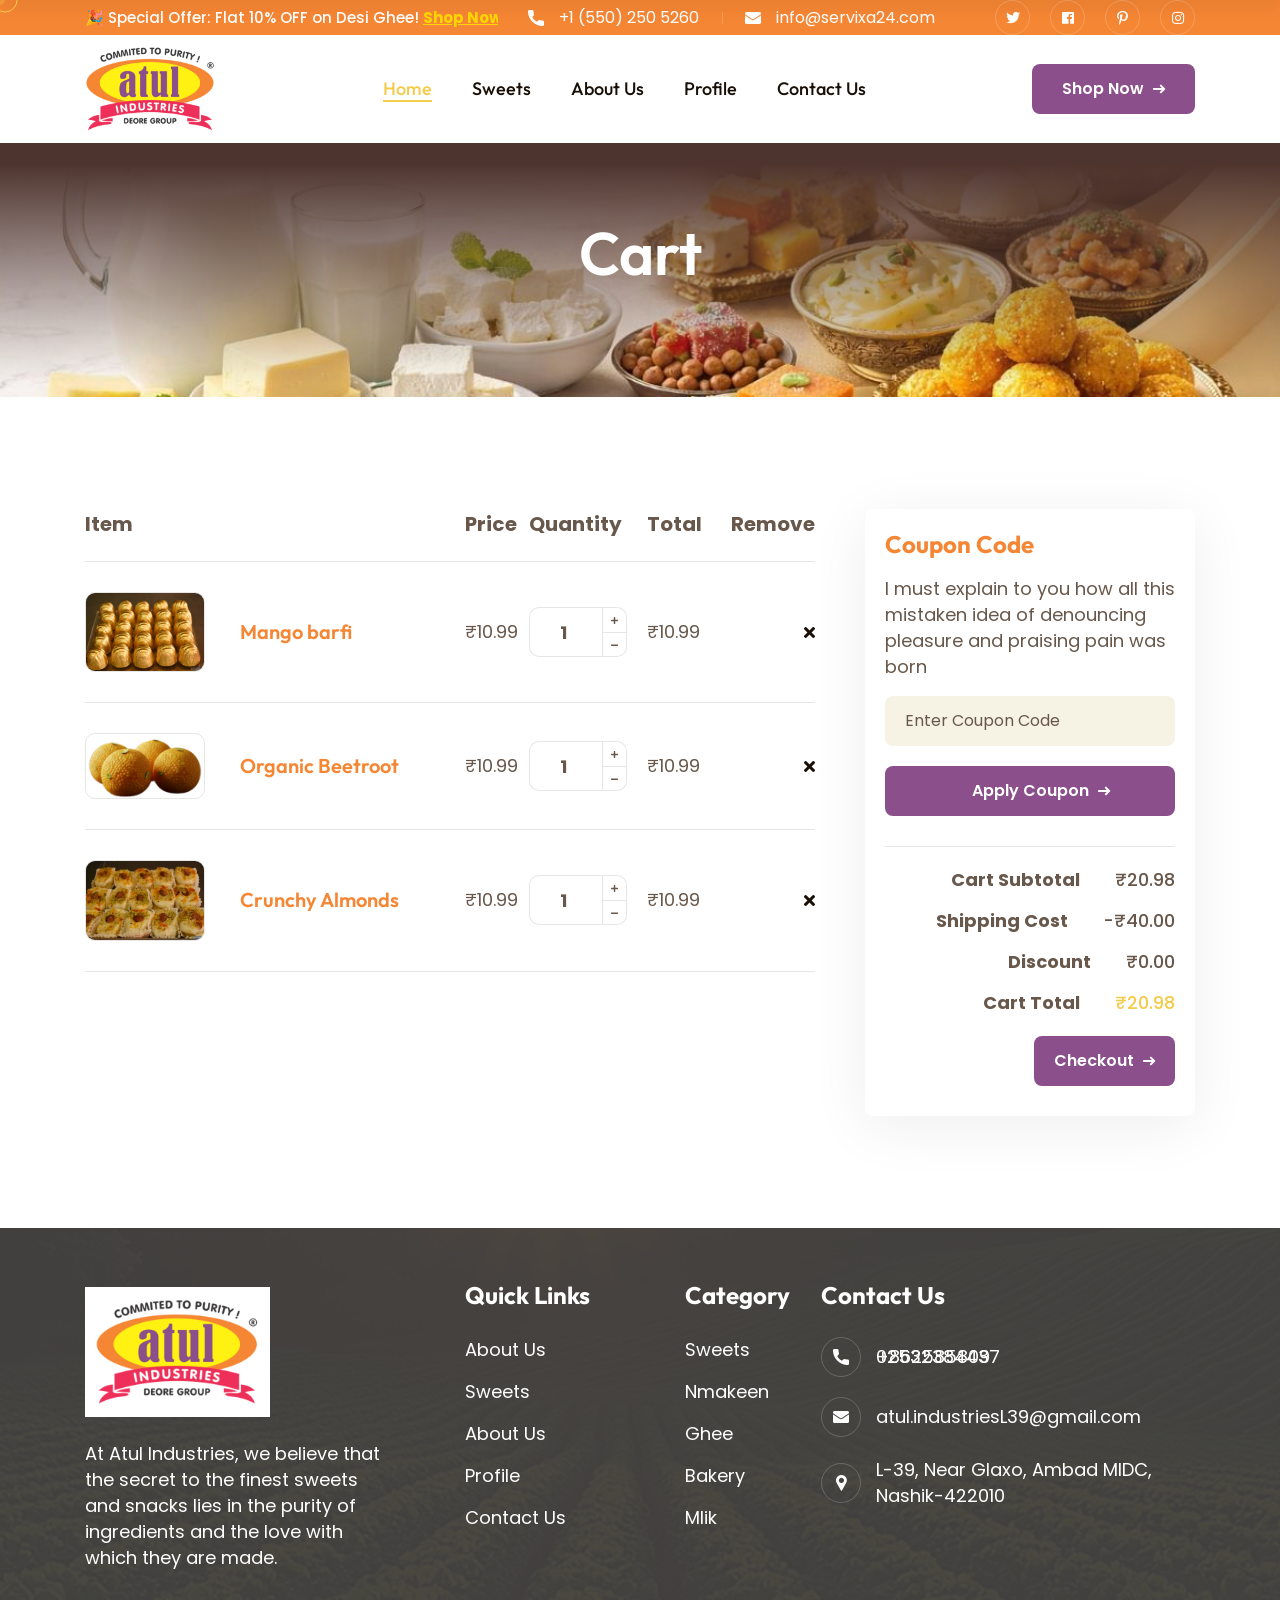
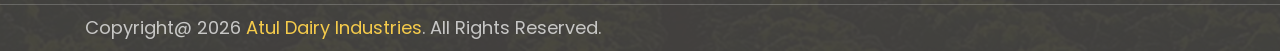
==== cart.html @ 706857fd "demo" ====
<!DOCTYPE html>
<html lang="en">


<head>
    <meta charset="UTF-8" />
    <meta name="viewport" content="width=device-width, initial-scale=1.0" />
    <title> Atul Dairy Industries - Dairy Products Supplier</title>
    <!-- favicons Icons -->
    <link rel="apple-touch-icon" sizes="180x180" href="assets/images/new/Atul 1.png" />
    <link rel="icon" type="image/png" sizes="32x32" href="assets/images/new/Atul 1.png" />
    <link rel="icon" type="image/png" sizes="16x16" href="assets/images/new/Atul 1.png" />
    <link rel="manifest" href="assets/images/new/Atul 1.png" />
    <meta name="description" content="Atul Dairy Industries - Dairy Products Supplier" />

    <!-- fonts -->
    <link rel="preconnect" href="https://fonts.googleapis.com/">
    <link rel="preconnect" href="https://fonts.gstatic.com/" crossorigin>
    <link
        href="https://fonts.googleapis.com/css2?family=Caveat:wght@400..700&amp;family=Outfit:wght@100..900&amp;family=Poppins:ital,wght@0,100;0,200;0,300;0,400;0,500;0,600;0,700;0,800;0,900;1,100;1,200;1,300;1,400;1,500;1,600;1,700;1,800;1,900&amp;display=swap"
        rel="stylesheet">


    <link rel="stylesheet" href="assets/css/bootstrap.min.css" />
    <link rel="stylesheet" href="assets/css/animate.min.css" />
    <link rel="stylesheet" href="assets/css/custom-animate.css" />
    <link rel="stylesheet" href="assets/css/swiper.min.css" />
    <link rel="stylesheet" href="assets/css/font-awesome-all.css" />
    <link rel="stylesheet" href="assets/css/jarallax.css" />
    <link rel="stylesheet" href="assets/css/jquery.magnific-popup.css" />
    <link rel="stylesheet" href="assets/css/odometer.min.css" />
    <link rel="stylesheet" href="assets/css/flaticon.css">
    <link rel="stylesheet" href="assets/css/owl.carousel.min.css" />
    <link rel="stylesheet" href="assets/css/owl.theme.default.min.css" />
    <link rel="stylesheet" href="assets/css/nice-select.css" />
    <link rel="stylesheet" href="assets/css/jquery-ui.css" />
    <link rel="stylesheet" href="assets/css/aos.css" />



    <!-- template styles -->
    <link rel="stylesheet" href="assets/css/style.css" />
    <link rel="stylesheet" href="assets/css/responsive.css" />
</head>

<body class="custom-cursor">

    <div class="custom-cursor__cursor"></div>
    <div class="custom-cursor__cursor-two"></div>

    <!--Start Preloader-->
    <div id="preloader">
        <div class="preloader">
            <span></span>
            <span></span>
        </div>
    </div>
    <!--End Preloader-->



    <div class="page-wrapper">
        <header class="main-header-three">
            <div class="main-menu-three__top">
                <div class="container">
                    <div class="main-menu-three__top-inner-modified">

                        <div class="main-menu-three__offer-scroll">
                            <div class="marquee-content">
                                <p>🎉 Special Offer: Flat 10% OFF on Desi Ghee! <a href="#">Shop Now</a> • 🥛 Fresh
                                    Paneer Available Daily! <a href="#">Order Now</a> • ✨ Free Delivery on orders over
                                    ₹199! • </p>
                                <p>🎉 Special Offer: Flat 10% OFF on Desi Ghee! <a href="#">Shop Now</a> • 🥛 Fresh
                                    Paneer Available Daily! <a href="#">Order Now</a> • ✨ Free Delivery on orders over
                                    ₹199! • </p>
                            </div>
                        </div>

                        <div class="main-menu-three__top-right-group">
                            <ul class="list-unstyled main-menu-three__contact-list">
                                <li>
                                    <div class="icon">
                                        <i class="icon-call"></i>
                                    </div>
                                    <div class="text">
                                        <p><a href="tel:15502505260">+1 (550) 250 5260</a></p>
                                    </div>
                                </li>
                                <li>
                                    <div class="icon">
                                        <i class="icon-email"></i>
                                    </div>
                                    <div class="text">
                                        <p><a href="mailto:info@servixa24.com">info@servixa24.com</a>
                                        </p>
                                    </div>
                                </li>
                            </ul>
                            <div class="main-menu-three__top-right">

                                <div class="main-menu-three__social">
                                    <a href="#"><i class="fab fa-twitter"></i></a>
                                    <a href="#"><i class="fab fa-facebook"></i></a>
                                    <a href="#"><i class="fab fa-pinterest-p"></i></a>
                                    <a href="#"><i class="fab fa-instagram"></i></a>
                                </div>
                            </div>
                        </div>

                    </div>
                </div>
            </div>
            <nav class="main-menu">
                <div class="main-menu-three__wrapper">
                    <div class="container">
                        <div class="main-menu-three__wrapper-inner">
                            <div class="main-menu-three__left">
                                <div class="main-menu-three__logo">
                                    <a href="index.html"><img src="assets/images/new/Atul 1.png" alt=""></a>
                                </div>
                            </div>
                            <div class="main-menu-three__main-menu-box">
                                <a href="#" class="mobile-nav__toggler"><i class="fa fa-bars"></i></a>
                                <ul class="main-menu__list">
                                    <li>
                                        <a href="index.html">Home </a>

                                    </li>
                                    <li>
                                        <a href="sweets.html">Sweets</a>

                                    </li>

                                    <li>
                                        <a href="#">About Us</a>
                                    </li>
                                    <li>
                                        <a href="#">Profile</a>
                                    </li>

                                    <li>
                                        <a href="contact-us.html">Contact Us</a>
                                    </li>
                                </ul>
                            </div>
                            <div class="main-menu-three__right">
                                <div class="main-menu-three__right-content">

                                    <div class="main-menu-three__btn-box">
                                        <a class="thm-btn" href="#">Shop Now
                                            <i class="fal fa-long-arrow-right"></i>
                                            <span class="hover-btn hover-bx"></span>
                                            <span class="hover-btn hover-bx2"></span>
                                            <span class="hover-btn hover-bx3"></span>
                                            <span class="hover-btn hover-bx4"></span>
                                        </a>
                                    </div>
                                </div>
                            </div>
                        </div>
                    </div>
                </div>
            </nav>
        </header>

        <div class="stricky-header stricked-menu main-menu main-menu-three">
            <div class="sticky-header__content"></div><!-- /.sticky-header__content -->
        </div><!-- /.stricky-header -->

        <!--Page Header Start-->
        <section class="page-header">
            <div class="page-header__bg" style="background-image: url(assets/images/new/Dairyandsweetsharmon.jpeg);">
            </div>
            <div class="container">
                <div class="page-header__inner">
                    <h3>Cart </h3>
                    
                </div>
            </div>
        </section>
        <!--Page Header End-->

         <!--Start Cart Page-->
        <section class="cart-page">
            <div class="container">
                <div class="row">
                    <div class="col-xl-8 col-lg-7">
                        <div class="cart-page__left">
                            <div class="table-responsive">
                                <table class="table cart-table">
                                    <thead>
                                        <tr>
                                            <th>Item</th>
                                            <th>Price</th>
                                            <th>Quantity</th>
                                            <th>Total</th>
                                            <th>Remove</th>
                                        </tr>
                                    </thead>
                                    <tbody>

                                        <tr>
                                            <td>
                                                <div class="product-box">
                                                    <div class="img-box">
                                                        <img src="assets/images/new/product (2).webp" alt="">
                                                    </div>
                                                    <h3><a href="sweet-details.html">Mango barfi</a></h3>
                                                </div>
                                            </td>
                                            <td>₹10.99</td>
                                            <td>
                                                <div class="quantity-box">
                                                    <button type="button" class="sub"><i
                                                            class="fa fa-minus"></i></button>
                                                    <input type="number" id="product-1" value="1" />
                                                    <button type="button" class="add"><i
                                                            class="fa fa-plus"></i></button>
                                                </div>
                                            </td>
                                            <td>
                                                ₹10.99
                                            </td>
                                            <td>
                                                <div class="cross-icon">
                                                    <i class="fas fa-times"></i>
                                                </div>
                                            </td>
                                        </tr>

                                        <tr>
                                            <td>
                                                <div class="product-box">
                                                    <div class="img-box">
                                                        <img src="assets/images/new/ladu.png" alt="">
                                                    </div>
                                                    <h3><a href="sweet-details.html">Organic Beetroot</a>
                                                    </h3>
                                                </div>
                                            </td>
                                            <td>₹10.99</td>
                                            <td>
                                                <div class="quantity-box">
                                                    <button type="button" class="sub"><i
                                                            class="fa fa-minus"></i></button>
                                                    <input type="number" id="product-2" value="1" />
                                                    <button type="button" class="add"><i
                                                            class="fa fa-plus"></i></button>
                                                </div>
                                            </td>
                                            <td>
                                                ₹10.99
                                            </td>
                                            <td>
                                                <div class="cross-icon">
                                                    <i class="fas fa-times"></i>
                                                </div>
                                            </td>
                                        </tr>

                                        <tr>
                                            <td>
                                                <div class="product-box">
                                                    <div class="img-box">
                                                        <img src="assets/images/new/product (3).webp" alt="">
                                                    </div>
                                                    <h3><a href="sweet-details.html">Crunchy Almonds</a></h3>
                                                </div>
                                            </td>
                                            <td>₹10.99</td>
                                            <td>
                                                <div class="quantity-box">
                                                    <button type="button" class="sub"><i
                                                            class="fa fa-minus"></i></button>
                                                    <input type="number" id="product-3" value="1" />
                                                    <button type="button" class="add"><i
                                                            class="fa fa-plus"></i></button>
                                                </div>
                                            </td>
                                            <td>
                                                ₹10.99
                                            </td>
                                            <td>
                                                <div class="cross-icon">
                                                    <i class="fas fa-times"></i>
                                                </div>
                                            </td>
                                        </tr>


                                    </tbody>
                                </table>
                            </div>
                        </div>
                    </div>
                    <div class="col-xl-4 col-lg-5">
                        <div class="cart-page__right">
                            <div class="cart-page__sidebar">
                                
                                <div class="cart-page__coupon-code">
                                    <h3 class="cart-page__coupon-code-title">Coupon Code</h3>
                                    <p class="cart-page__coupon-code-text">I must explain to you how all this mistaken
                                        idea of denouncing pleasure and praising pain was born</p>
                                    <form action="#" class="default-form cart-page__coupon-code-form">
                                        <input type="text" placeholder="Enter Coupon Code">
                                        <button class="thm-btn" type="submit">
                                            Apply Coupon <i class="fal fa-long-arrow-right"></i>
                                            <span class="hover-btn hover-bx"></span>
                                            <span class="hover-btn hover-bx2"></span>
                                            <span class="hover-btn hover-bx3"></span>
                                            <span class="hover-btn hover-bx4"></span>
                                        </button>
                                    </form>
                                </div>
                                <div class="cart-page__cart-total">
                                    <ul class="cart-total list-unstyled">
                                        <li>
                                            <span>Cart Subtotal</span>
                                            <span>₹20.98  </span>
                                        </li>
                                        <li>
                                            <span>Shipping Cost</span>
                                            <span>-₹40.00 </span>
                                        </li>
                                        <li>
                                            <span>Discount</span>
                                            <span>₹0.00 </span>
                                        </li>
                                        <li>
                                            <span>Cart Total</span>
                                            <span class="cart-total-amount">₹20.98 </span>
                                        </li>
                                    </ul>
                                    <div class="cart-page__buttons">
                                       
                                        <div class="cart-page__buttons-2">
                                            <a href="checkout.html" class="thm-btn">
                                                Checkout <i class="fal fa-long-arrow-right"></i>
                                                <span class="hover-btn hover-bx"></span>
                                                <span class="hover-btn hover-bx2"></span>
                                                <span class="hover-btn hover-bx3"></span>
                                                <span class="hover-btn hover-bx4"></span>
                                            </a>
                                        </div>
                                    </div>
                                </div>
                            </div>
                        </div>
                    </div>
                </div>
            </div>
        </section>
        <!--End Cart Page-->


        <!--Site Footer Two Start-->
       <footer class="site-footer">
            <div class="site-footer__bg" style="background-image: url(assets/images/backgrounds/site-footer-bg.jpg);">
            </div>
            <div class="site-footer__top">
                <div class="container">
                    <div class="site-footer__top-inner">
                        <div class="row">
                            <div class="col-xl-4 col-lg-6 col-md-6 wow fadeInUp" data-wow-delay="100ms">
                                <div class="footer-widget__about">
                                    <div class="footer-widget__about-logo">
                                        <a href="index.html"><img src="assets/images/new/Atul 1.png" alt=""></a>
                                    </div>
                                    <p class="footer-widget__about-text">At Atul Industries, we believe that the secret
                                        to the finest sweets and snacks lies in the purity of ingredients and the love
                                        with which they are made.</p>

                                </div>
                            </div>
                            <div class="col-xl-2 col-lg-6 col-md-6 wow fadeInUp" data-wow-delay="200ms">
                                <div class="footer-widget__links">
                                    <h4 class="footer-widget__title">Quick links</h4>
                                    <ul class="footer-widget__links-list list-unstyled">

                                        <li><a href="#">About Us</a></li>
                                        <li><a href="sweets.html">Sweets
                                            </a></li>
                                        <li><a href="#">About Us</a>
                                        </li>
                                        <li><a href="#">Profile</a></li>
                                        <li><a href="contact-us.html">Contact Us</a></li>
                                    </ul>
                                </div>
                            </div>
                            <div class="col-xl-2 col-lg-6 col-md-6 wow fadeInUp" data-wow-delay="300ms">
                                <div class="footer-widget__services">
                                    <h4 class="footer-widget__title">Category</h4>
                                    <ul class="footer-widget__links-list list-unstyled">
                                        <li><a href="#">Sweets</a></li>
                                        <li><a href="#">Nmakeen</a></li>
                                        <li><a href="#">Ghee</a></li>
                                        <li><a href="#">Bakery</a></li>
                                        <li><a href="#">Mlik</a></li>
                                    </ul>
                                </div>
                            </div>
                            <div class="col-xl-4 col-lg-6 col-md-6 wow fadeInUp" data-wow-delay="400ms">
                                <div class="footer-widget__contact">
                                    <h3 class="footer-widget__title">Contact Us</h3>
                                    <ul class="footer-widget__contact-list list-unstyled">

                                        <li>
                                            <div class="icon">
                                                <span class="icon-call"></span>
                                            </div>
                                            <p>
                                                <a href="tel:862585809">+862585809</a><br>
                                                <a href="tel:02532384437">02532384437</a>
                                            </p>
                                        </li>
                                        <li>
                                            <div class="icon">
                                                <span class="icon-email"></span>
                                            </div>
                                            <p>
                                                <a href="mailto:atul.industriesL39@gmail.com">atul.industriesL39@gmail.com</a><br>

                                            </p>
                                        </li>
                                        <li>
                                            <div class="icon">
                                                <span class="icon-pin"></span>
                                            </div>
                                            <p>L-39, Near Glaxo, Ambad MIDC, Nashik-422010
                                            </p>
                                        </li>
                                    </ul>
                                </div>
                            </div>
                        </div>
                    </div>
                </div>
            </div>
            <div class="site-footer__bottom">
                <div class="container">
                    <div class="row">
                        <div class="col-xl-12">
                            <div class="site-footer__bottom-inner">
                                <div class="site-footer__copyright">
                                    <p class="site-footer__copyright-text">Copyright@ 2026 <a href="index.html">Atul
                                            Dairy Industries</a>. All Rights Reserved.</p>
                                </div>

                            </div>
                        </div>
                    </div>
                </div>
            </div>
        </footer>
        <!--Site Footer Two End-->



    </div><!-- /.page-wrapper -->


    <div class="mobile-nav__wrapper">
        <div class="mobile-nav__overlay mobile-nav__toggler"></div>
        <!-- /.mobile-nav__overlay -->
        <div class="mobile-nav__content">
            <span class="mobile-nav__close mobile-nav__toggler"><i class="fa fa-times"></i></span>

            <div class="logo-box">
                <a href="index.html" aria-label="logo image"><img src="assets/images/resources/logo-1.png" width="150"
                        alt="" /></a>
            </div>
            <!-- /.logo-box -->
            <div class="mobile-nav__container"></div>
            <!-- /.mobile-nav__container -->

            <ul class="mobile-nav__contact list-unstyled">
                <li>
                    <i class="fa fa-envelope"></i>
                    <a href="mailto:needhelp@packageName__.com">needhelp@Farmology.com</a>
                </li>
                <li>
                    <i class="fas fa-phone"></i>
                    <a href="tel:666-888-0000">666 888 0000</a>
                </li>
            </ul><!-- /.mobile-nav__contact -->
            <div class="mobile-nav__top">
                <div class="mobile-nav__social">
                    <a href="#" class="fab fa-twitter"></a>
                    <a href="#" class="fab fa-facebook-square"></a>
                    <a href="#" class="fab fa-pinterest-p"></a>
                    <a href="#" class="fab fa-instagram"></a>
                </div><!-- /.mobile-nav__social -->
            </div><!-- /.mobile-nav__top -->



        </div>
        <!-- /.mobile-nav__content -->
    </div>
    <!-- /.mobile-nav__wrapper -->

    <!-- Search Popup -->
    <div class="search-popup">
        <div class="color-layer"></div>
        <button class="close-search"><span class="far fa-times fa-fw"></span></button>
        <form method="post" action="https://dreamlayout.mnsithub.com/html/farmology/main-html/blog.html">
            <div class="form-group">
                <input type="search" name="search-field" value="" placeholder="Search Here" required="">
                <button type="submit"><i class="fas fa-search"></i></button>
            </div>
        </form>
    </div>
    <!-- End Search Popup -->

    <a href="#" data-target="html" class="scroll-to-target scroll-to-top">
        <span class="scroll-to-top__wrapper"><span class="scroll-to-top__inner"></span></span>
        <span class="scroll-to-top__text"> Go Back Top</span>
    </a>


    <script src="assets/js/jquery-latest.js"></script>
    <script src="assets/js/bootstrap.bundle.min.js"></script>
    <script src="assets/js/jarallax.min.js"></script>
    <script src="assets/js/jquery.ajaxchimp.min.js"></script>
    <script src="assets/js/jquery.appear.min.js"></script>
    <script src="assets/js/swiper.min.js"></script>
    <script src="assets/js/jquery.magnific-popup.min.js"></script>
    <script src="assets/js/jquery.validate.min.js"></script>
    <script src="assets/js/odometer.min.js"></script>
    <script src="assets/js/wNumb.min.js"></script>
    <script src="assets/js/wow.js"></script>
    <script src="assets/js/isotope.js"></script>
    <script src="assets/js/owl.carousel.min.js"></script>
    <script src="assets/js/jquery-ui.js"></script>
    <script src="assets/js/jquery.circleType.js"></script>
    <script src="assets/js/jquery.lettering.min.js"></script>
    <script src="assets/js/jquery.fittext.js"></script>
    <script src="assets/js/jquery.nice-select.min.js"></script>
    <script src="assets/js/marquee.min.js"></script>
    <script src="assets/js/jquery-sidebar-content.js"></script>
    <script src="assets/js/jquery.event.move.js"></script>
    <script src="assets/js/aos.js"></script>
    <script src="assets/js/gsap/gsap.js"></script>
    <script src="assets/js/gsap/ScrollTrigger.js"></script>
    <script src="assets/js/gsap/SplitText.js"></script>




    <!-- template js -->
    <script src="assets/js/script.js"></script>
</body>


</html>
---- assets/css/jarallax.css ----
.jarallax {
    position: relative;
    z-index: 0;
}
.jarallax > .jarallax-img {
    position: absolute;
    object-fit: cover;
    /* support for plugin https://github.com/bfred-it/object-fit-images */
    font-family: 'object-fit: cover;';
    top: 0;
    left: 0;
    width: 100%;
    height: 100%;
    z-index: -1;
}
---- assets/css/flaticon.css ----
@font-face {
  font-family: 'icomoon';
  src: url('../fonts/icomoon78ed.eot?orkqwr');
  src: url('../fonts/icomoon78ed.eot?orkqwr#iefix') format('embedded-opentype'),
    url('../fonts/icomoon78ed.ttf?orkqwr') format('truetype'),
    url('../fonts/icomoon78ed.woff?orkqwr') format('woff'),
    url('../fonts/icomoon78ed.svg?orkqwr#icomoon') format('svg');
  font-weight: normal;
  font-style: normal;
  font-display: block;
}

[class^="icon-"],
[class*=" icon-"] {
  /* use !important to prevent issues with browser extensions that change fonts */
  font-family: 'icomoon' !important;
  speak: never;
  font-style: normal;
  font-weight: normal;
  font-variant: normal;
  text-transform: none;
  line-height: 1;

  /* Better Font Rendering =========== */
  -webkit-font-smoothing: antialiased;
  -moz-osx-font-smoothing: grayscale;
}




.icon-corn:before {
  content: "\e900";
}

.icon-hydroponic-gardening:before {
  content: "\e901";
}

.icon-planting:before {
  content: "\e902";
}

.icon-sustainable:before {
  content: "\e903";
}

.icon-trophy:before {
  content: "\e904";
}

.icon-leaf:before {
  content: "\e905";
}

.icon-pointed-star:before {
  content: "\e906";
}

.icon-harvester:before {
  content: "\e907";
}

.icon-harvester-1:before {
  content: "\e908";
}

.icon-flour:before {
  content: "\e909";
}

.icon-wheat-sack:before {
  content: "\e90a";
}

.icon-corn-1:before {
  content: "\e90b";
}

.icon-corn-2:before {
  content: "\e90c";
}

.icon-barley:before {
  content: "\e90d";
}

.icon-wheat-grain:before {
  content: "\e90e";
}

.icon-right-arrow:before {
  content: "\e90f";
}

.icon-left-arrow:before {
  content: "\e910";
}

.icon-tractor:before {
  content: "\e911";
}

.icon-tick:before {
  content: "\e912";
}

.icon-check-mark:before {
  content: "\e913";
}

.icon-seeding:before {
  content: "\e914";
}

.icon-precision-agriculture:before {
  content: "\e915";
}

.icon-planting-1:before {
  content: "\e916";
}

.icon-supply-chain:before {
  content: "\e917";
}

.icon-logistics:before {
  content: "\e918";
}

.icon-farming:before {
  content: "\e919";
}

.icon-vegetable:before {
  content: "\e91a";
}

.icon-kale:before {
  content: "\e91b";
}

.icon-vegetables:before {
  content: "\e91c";
}

.icon-animal:before {
  content: "\e91d";
}

.icon-dairy-products:before {
  content: "\e91e";
}

.icon-hen:before {
  content: "\e91f";
}

.icon-hen-1:before {
  content: "\e920";
}

.icon-healthy-food:before {
  content: "\e921";
}

.icon-farmer:before {
  content: "\e922";
}

.icon-plant:before {
  content: "\e923";
}

.icon-plant-1:before {
  content: "\e924";
}

.icon-corn-3:before {
  content: "\e925";
}

.icon-honesty:before {
  content: "\e926";
}

.icon-guarantee:before {
  content: "\e927";
}

.icon-trusted:before {
  content: "\e928";
}

.icon-checked:before {
  content: "\e929";
}

.icon-checked-1:before {
  content: "\e92a";
}

.icon-cross:before {
  content: "\e92b";
}

.icon-left:before {
  content: "\e92c";
}

.icon-right:before {
  content: "\e92d";
}

.icon-eggs:before {
  content: "\e92e";
}

.icon-milk:before {
  content: "\e92f";
}

.icon-butcher:before {
  content: "\e930";
}

.icon-call:before {
  content: "\e931";
}

.icon-telephone:before {
  content: "\e932";
}

.icon-pin:before {
  content: "\e933";
}

.icon-email:before {
  content: "\e934";
}

.icon-email-1:before {
  content: "\e935";
}

.icon-check:before {
  content: "\e936";
}

.icon-math:before {
  content: "\e937";
}

.icon-product:before {
  content: "\e938";
}

.icon-satisfication:before {
  content: "\e939";
}

.icon-stars:before {
  content: "\e93a";
}

.icon-cow:before {
  content: "\e93b";
}

.icon-milk-1:before {
  content: "\e93c";
}

.icon-milk-2:before {
  content: "\e93d";
}
---- assets/css/nice-select.css ----
.nice-select {
    position: relative;
    display: block;
    -webkit-tap-highlight-color: transparent;
    background-color: #f6f4f9;
    border-radius: 0px;
    border: 0px solid #e4e4e4;
    box-sizing: border-box;
    clear: both;
    cursor: pointer;
    float: none;
    font-family: inherit;
    color: #888888;
    font-size: 14px;
    font-weight: 300;
    height: 70px;
    line-height: 48px;
    outline: none;
    padding-left: 25px;
    padding-right: 25px;
    text-align: left !important;
    -webkit-transition: all 0.2s ease-in-out;
    transition: all 0.2s ease-in-out;
    -webkit-user-select: none;
    -moz-user-select: none;
    -ms-user-select: none;
    user-select: none;
    white-space: nowrap;
    width: auto;
}

.nice-select:hover {
    border-color: #6e7a7a;
}

.nice-select:active,
.nice-select.open,
.nice-select:focus {
    border-color: #6e7a7a;
}


.nice-select:after {
    position: absolute;
    right: 17px;
    top: 50%;
    margin-top: -4px;
    display: block;
    border-bottom: 1px solid var(--farmology-gray);
    border-right: 1px solid var(--farmology-gray);
    content: '';
    width: 8px;
    height: 8px;
    pointer-events: none;
    -webkit-transform-origin: 66% 66%;
    -ms-transform-origin: 66% 66%;
    transform-origin: 66% 66%;
    -webkit-transform: rotate(45deg);
    -ms-transform: rotate(45deg);
    transform: rotate(45deg);
    -webkit-transition: all 0.15s ease-in-out;
    transition: all 0.15s ease-in-out;
}

.nice-select.open:after {
    -webkit-transform: rotate(-135deg);
    -ms-transform: rotate(-135deg);
    transform: rotate(-135deg);
}

.nice-select.open .list {
    opacity: 1;
    pointer-events: auto;
    -webkit-transform: scale(1) translateY(0);
    -ms-transform: scale(1) translateY(0);
    transform: scale(1) translateY(0);
}

.nice-select.disabled {
    border-color: #ededed;
    color: #999;
    pointer-events: none;
}

.nice-select.disabled:after {
    border-color: #cccccc;
}

.nice-select.wide {
    width: 100%;
}

.nice-select.wide .list {
    left: 0 !important;
    right: 0 !important;
}


.nice-select.right {
    float: right;
}

.nice-select.right .list {
    left: auto;
    right: 0;
}

.nice-select.small {
    font-size: 12px;
    height: 36px;
    line-height: 34px;
}

.nice-select.small:after {
    height: 4px;
    width: 4px;
}

.nice-select.small .option {
    line-height: 34px;
    min-height: 34px;
}


.nice-select .list {
    background-color: var(--farmology-base);
    border-radius: 5px;
    box-sizing: border-box;
    margin-top: 0px;
    opacity: 0;
    overflow: hidden;
    padding: 0;
    pointer-events: none;
    position: absolute;
    top: 100%;
    left: 0;
    -webkit-transform-origin: 50% 0;
    -ms-transform-origin: 50% 0;
    transform-origin: 50% 0;
    -webkit-transform: scale(0.75) translateY(-21px);
    -ms-transform: scale(0.75) translateY(-21px);
    transform: scale(0.75) translateY(-21px);
    -webkit-transition: all 0.2s cubic-bezier(0.5, 0, 0, 1.25), opacity 0.15s ease-out;
    transition: all 0.2s cubic-bezier(0.5, 0, 0, 1.25), opacity 0.15s ease-out;
    z-index: 9;
}

.nice-select .list:hover .option:not(:hover) {
    background-color: transparent !important;
}

.nice-select .option {
    color: #ffffff;
    font-weight: 400;
    line-height: 40px;
    list-style: none;
    min-height: 40px;
    outline: none;
    padding-left: 18px;
    padding-right: 29px;
    text-align: left;
    cursor: pointer;
    -webkit-transition: all 0.2s;
    transition: all 0.2s;
}

.nice-select .option:hover,
.nice-select .option.focus,
.nice-select .option.selected.focus {
    color: #ffffff;
    background-color: var(--farmology-black);
}

.nice-select .option.selected {
    font-weight: 700;
}

.nice-select .option.disabled {
    background-color: transparent;
    color: #999;
    cursor: default;
}

.no-csspointerevents .nice-select .list {
    display: none;
}

.no-csspointerevents .nice-select.open .list {
    display: block;
}

.get-flight-two__inner .nice-select:after {
    border-bottom: 2px solid var(--farmology-gray);
    border-right: 2px solid var(--farmology-gray);
}
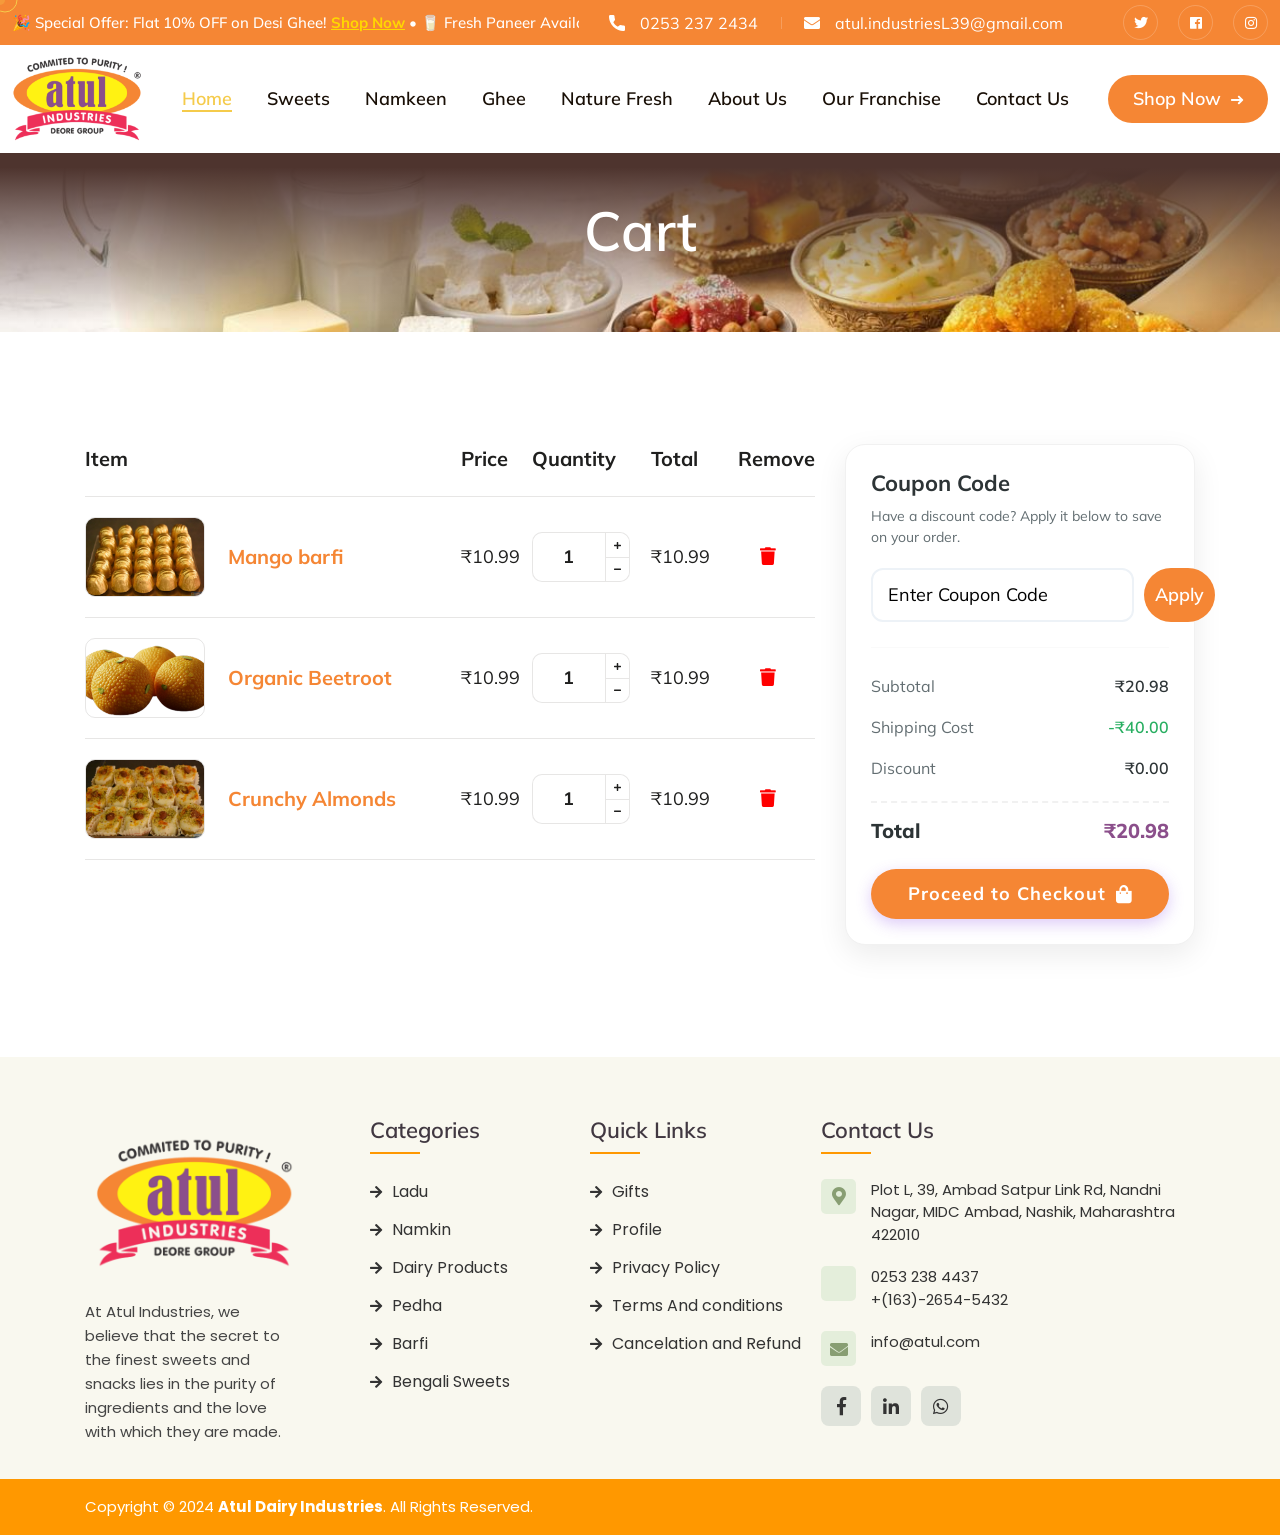
==== commit 952be95e: "demo" ====
--- a/cart.html
+++ b/cart.html
@@ -17,7 +17,7 @@
     <link rel="preconnect" href="https://fonts.googleapis.com/">
     <link rel="preconnect" href="https://fonts.gstatic.com/" crossorigin>
     <link
-        href="https://fonts.googleapis.com/css2?family=Caveat:wght@400..700&amp;family=Outfit:wght@100..900&amp;family=Poppins:ital,wght@0,100;0,200;0,300;0,400;0,500;0,600;0,700;0,800;0,900;1,100;1,200;1,300;1,400;1,500;1,600;1,700;1,800;1,900&amp;display=swap"
+        href="https://fonts.googleapis.com/css2?family=Bricolage+Grotesque:opsz,wght@12..96,200..800&family=Inter:ital,opsz,wght@0,14..32,100..900;1,14..32,100..900&family=Karla:ital,wght@0,200..800;1,200..800&family=Mulish:ital,wght@0,200..1000;1,200..1000&family=Poppins:ital,wght@0,100;0,200;0,300;0,400;0,500;0,600;0,700;0,800;0,900;1,100;1,200;1,300;1,400;1,500;1,600;1,700;1,800;1,900&family=Quicksand:wght@300..700&display=swap"
         rel="stylesheet">
 
 
@@ -60,9 +60,9 @@
 
 
     <div class="page-wrapper">
-        <header class="main-header-three">
+         <header class="main-header-three">
             <div class="main-menu-three__top">
-                <div class="container">
+                <div class="container-fluid">
                     <div class="main-menu-three__top-inner-modified">
 
                         <div class="main-menu-three__offer-scroll">
@@ -83,7 +83,7 @@
                                         <i class="icon-call"></i>
                                     </div>
                                     <div class="text">
-                                        <p><a href="tel:15502505260">+1 (550) 250 5260</a></p>
+                                        <p><a href="tel:0253 237 2434">0253 237 2434</a></p>
                                     </div>
                                 </li>
                                 <li>
@@ -91,7 +91,8 @@
                                         <i class="icon-email"></i>
                                     </div>
                                     <div class="text">
-                                        <p><a href="mailto:info@servixa24.com">info@servixa24.com</a>
+                                        <p><a
+                                                href="mailto:atul.industriesL39@gmail.com">atul.industriesL39@gmail.com</a>
                                         </p>
                                     </div>
                                 </li>
@@ -101,7 +102,7 @@
                                 <div class="main-menu-three__social">
                                     <a href="#"><i class="fab fa-twitter"></i></a>
                                     <a href="#"><i class="fab fa-facebook"></i></a>
-                                    <a href="#"><i class="fab fa-pinterest-p"></i></a>
+
                                     <a href="#"><i class="fab fa-instagram"></i></a>
                                 </div>
                             </div>
@@ -110,9 +111,9 @@
                     </div>
                 </div>
             </div>
-            <nav class="main-menu">
+             <nav class="main-menu">
                 <div class="main-menu-three__wrapper">
-                    <div class="container">
+                    <div class="container-fluid">
                         <div class="main-menu-three__wrapper-inner">
                             <div class="main-menu-three__left">
                                 <div class="main-menu-three__logo">
@@ -124,20 +125,17 @@
                                 <ul class="main-menu__list">
                                     <li>
                                         <a href="index.html">Home </a>
-
                                     </li>
                                     <li>
                                         <a href="sweets.html">Sweets</a>
-
                                     </li>
-
+                                    <li><a href="">Namkeen</a></li>
+                                    <li><a href="">Ghee</a></li>
+                                    <li><a href="">Nature Fresh</a></li>
                                     <li>
                                         <a href="#">About Us</a>
                                     </li>
-                                    <li>
-                                        <a href="#">Profile</a>
-                                    </li>
-
+                                    <li><a href="our-franchise.html">Our Franchise</a></li>
                                     <li>
                                         <a href="contact-us.html">Contact Us</a>
                                     </li>
@@ -145,7 +143,23 @@
                             </div>
                             <div class="main-menu-three__right">
                                 <div class="main-menu-three__right-content">
-
+                                    <div class="main-menu-three__search-cart-box">
+                                        <div class="main-menu-three__search-cart-box">
+                                            <div class="main-menu-three__search-box">
+                                                <a href="#"
+                                                    class="main-menu-three__search searcher-toggler-box fal fa-search"></a>
+                                            </div>
+                                            <div class="main-menu-three__cart-box">
+                                                <a href="cart.html" class="main-menu-three__cart">
+                                                    <span class="far fa-shopping-cart"></span>
+                                                    <span class="main-menu-three__cart-count">02</span>
+                                                </a>
+                                            </div>
+                                            <div class="main-menu-two__user">
+                                                <a href="login.html"><span class="far fa-users"></span></a>
+                                            </div>
+                                        </div>
+                                    </div>
                                     <div class="main-menu-three__btn-box">
                                         <a class="thm-btn" href="#">Shop Now
                                             <i class="fal fa-long-arrow-right"></i>
@@ -163,6 +177,7 @@
             </nav>
         </header>
 
+
         <div class="stricky-header stricked-menu main-menu main-menu-three">
             <div class="sticky-header__content"></div><!-- /.sticky-header__content -->
         </div><!-- /.stricky-header -->
@@ -174,13 +189,13 @@
             <div class="container">
                 <div class="page-header__inner">
                     <h3>Cart </h3>
-                    
+
                 </div>
             </div>
         </section>
         <!--Page Header End-->
 
-         <!--Start Cart Page-->
+        <!--Start Cart Page-->
         <section class="cart-page">
             <div class="container">
                 <div class="row">
@@ -222,8 +237,8 @@
                                                 ₹10.99
                                             </td>
                                             <td>
-                                                <div class="cross-icon">
-                                                    <i class="fas fa-times"></i>
+                                                <div class="delete-icon">
+                                                    <i class="fas fa-trash" style="color:red;"></i>
                                                 </div>
                                             </td>
                                         </tr>
@@ -252,8 +267,8 @@
                                                 ₹10.99
                                             </td>
                                             <td>
-                                                <div class="cross-icon">
-                                                    <i class="fas fa-times"></i>
+                                                <div class="delete-icon">
+                                                    <i class="fas fa-trash" style="color:red;"></i>
                                                 </div>
                                             </td>
                                         </tr>
@@ -281,8 +296,8 @@
                                                 ₹10.99
                                             </td>
                                             <td>
-                                                <div class="cross-icon">
-                                                    <i class="fas fa-times"></i>
+                                                <div class="delete-icon">
+                                                    <i class="fas fa-trash" style="color:red;"></i>
                                                 </div>
                                             </td>
                                         </tr>
@@ -295,54 +310,42 @@
                     </div>
                     <div class="col-xl-4 col-lg-5">
                         <div class="cart-page__right">
-                            <div class="cart-page__sidebar">
-                                
-                                <div class="cart-page__coupon-code">
-                                    <h3 class="cart-page__coupon-code-title">Coupon Code</h3>
-                                    <p class="cart-page__coupon-code-text">I must explain to you how all this mistaken
-                                        idea of denouncing pleasure and praising pain was born</p>
-                                    <form action="#" class="default-form cart-page__coupon-code-form">
-                                        <input type="text" placeholder="Enter Coupon Code">
-                                        <button class="thm-btn" type="submit">
-                                            Apply Coupon <i class="fal fa-long-arrow-right"></i>
-                                            <span class="hover-btn hover-bx"></span>
-                                            <span class="hover-btn hover-bx2"></span>
-                                            <span class="hover-btn hover-bx3"></span>
-                                            <span class="hover-btn hover-bx4"></span>
+                            <div class="cart-sidebar-card">
+                                <div class="coupon-section">
+                                    <h3 class="sidebar-title">Coupon Code</h3>
+                                    <p class="sidebar-desc">Have a discount code? Apply it below to save on your order.
+                                    </p>
+                                    <form action="#" class="coupon-form">
+                                        <input type="text" placeholder="Enter Coupon Code" class="coupon-input">
+                                        <button class="apply-btn" type="submit">
+                                            Apply 
                                         </button>
                                     </form>
                                 </div>
-                                <div class="cart-page__cart-total">
-                                    <ul class="cart-total list-unstyled">
-                                        <li>
-                                            <span>Cart Subtotal</span>
-                                            <span>₹20.98  </span>
-                                        </li>
-                                        <li>
-                                            <span>Shipping Cost</span>
-                                            <span>-₹40.00 </span>
-                                        </li>
-                                        <li>
-                                            <span>Discount</span>
-                                            <span>₹0.00 </span>
-                                        </li>
-                                        <li>
-                                            <span>Cart Total</span>
-                                            <span class="cart-total-amount">₹20.98 </span>
-                                        </li>
-                                    </ul>
-                                    <div class="cart-page__buttons">
-                                       
-                                        <div class="cart-page__buttons-2">
-                                            <a href="checkout.html" class="thm-btn">
-                                                Checkout <i class="fal fa-long-arrow-right"></i>
-                                                <span class="hover-btn hover-bx"></span>
-                                                <span class="hover-btn hover-bx2"></span>
-                                                <span class="hover-btn hover-bx3"></span>
-                                                <span class="hover-btn hover-bx4"></span>
-                                            </a>
-                                        </div>
-                                    </div>
+
+                                <hr class="divider">
+
+                                <div class="summary-section">
+                                    <div class="summary-item">
+                                        <span>Subtotal</span>
+                                        <span class="price">₹20.98</span>
+                                    </div>
+                                    <div class="summary-item shipping">
+                                        <span>Shipping Cost</span>
+                                        <span class="price discount">-₹40.00</span>
+                                    </div>
+                                    <div class="summary-item">
+                                        <span>Discount</span>
+                                        <span class="price">₹0.00</span>
+                                    </div>
+                                    <div class="summary-item total">
+                                        <span>Total</span>
+                                        <span class="total-price">₹20.98</span>
+                                    </div>
+
+                                    <a href="checkout.html" class="checkout-btn">
+                                        Proceed to Checkout <i class="fas fa-shopping-bag"></i>
+                                    </a>
                                 </div>
                             </div>
                         </div>
@@ -354,99 +357,99 @@
 
 
         <!--Site Footer Two Start-->
-       <footer class="site-footer">
-            <div class="site-footer__bg" style="background-image: url(assets/images/backgrounds/site-footer-bg.jpg);">
-            </div>
-            <div class="site-footer__top">
-                <div class="container">
-                    <div class="site-footer__top-inner">
-                        <div class="row">
-                            <div class="col-xl-4 col-lg-6 col-md-6 wow fadeInUp" data-wow-delay="100ms">
-                                <div class="footer-widget__about">
-                                    <div class="footer-widget__about-logo">
-                                        <a href="index.html"><img src="assets/images/new/Atul 1.png" alt=""></a>
-                                    </div>
-                                    <p class="footer-widget__about-text">At Atul Industries, we believe that the secret
-                                        to the finest sweets and snacks lies in the purity of ingredients and the love
-                                        with which they are made.</p>
-
-                                </div>
-                            </div>
-                            <div class="col-xl-2 col-lg-6 col-md-6 wow fadeInUp" data-wow-delay="200ms">
-                                <div class="footer-widget__links">
-                                    <h4 class="footer-widget__title">Quick links</h4>
-                                    <ul class="footer-widget__links-list list-unstyled">
-
-                                        <li><a href="#">About Us</a></li>
-                                        <li><a href="sweets.html">Sweets
-                                            </a></li>
-                                        <li><a href="#">About Us</a>
-                                        </li>
-                                        <li><a href="#">Profile</a></li>
-                                        <li><a href="contact-us.html">Contact Us</a></li>
-                                    </ul>
-                                </div>
-                            </div>
-                            <div class="col-xl-2 col-lg-6 col-md-6 wow fadeInUp" data-wow-delay="300ms">
-                                <div class="footer-widget__services">
-                                    <h4 class="footer-widget__title">Category</h4>
-                                    <ul class="footer-widget__links-list list-unstyled">
-                                        <li><a href="#">Sweets</a></li>
-                                        <li><a href="#">Nmakeen</a></li>
-                                        <li><a href="#">Ghee</a></li>
-                                        <li><a href="#">Bakery</a></li>
-                                        <li><a href="#">Mlik</a></li>
-                                    </ul>
-                                </div>
-                            </div>
-                            <div class="col-xl-4 col-lg-6 col-md-6 wow fadeInUp" data-wow-delay="400ms">
-                                <div class="footer-widget__contact">
-                                    <h3 class="footer-widget__title">Contact Us</h3>
-                                    <ul class="footer-widget__contact-list list-unstyled">
-
-                                        <li>
-                                            <div class="icon">
-                                                <span class="icon-call"></span>
-                                            </div>
-                                            <p>
-                                                <a href="tel:862585809">+862585809</a><br>
-                                                <a href="tel:02532384437">02532384437</a>
-                                            </p>
-                                        </li>
-                                        <li>
-                                            <div class="icon">
-                                                <span class="icon-email"></span>
-                                            </div>
-                                            <p>
-                                                <a href="mailto:atul.industriesL39@gmail.com">atul.industriesL39@gmail.com</a><br>
-
-                                            </p>
-                                        </li>
-                                        <li>
-                                            <div class="icon">
-                                                <span class="icon-pin"></span>
-                                            </div>
-                                            <p>L-39, Near Glaxo, Ambad MIDC, Nashik-422010
-                                            </p>
-                                        </li>
-                                    </ul>
-                                </div>
-                            </div>
-                        </div>
-                    </div>
-                </div>
-            </div>
-            <div class="site-footer__bottom">
+        <footer class="site-footer custom-footer">
+            <div class="site-footer__top custom-footer__top">
                 <div class="container">
                     <div class="row">
-                        <div class="col-xl-12">
-                            <div class="site-footer__bottom-inner">
-                                <div class="site-footer__copyright">
-                                    <p class="site-footer__copyright-text">Copyright@ 2026 <a href="index.html">Atul
-                                            Dairy Industries</a>. All Rights Reserved.</p>
+                        <!-- Column 1: Company Info -->
+                        <div class="col-xl-3 col-lg-6 col-md-6 wow fadeInUp" data-wow-delay="100ms">
+                            <div class="footer-widget__about">
+                                <div class="footer-widget__about-logo custom-f-about-logo">
+                                    <a href="index.html"><img src="assets/images/new/Atul 1.png" alt="Atul Logo"></a>
                                 </div>
-
-                            </div>
+                                <p class="custom-f-about-text">
+                                    At Atul Industries, we believe that the secret to the finest sweets and snacks lies
+                                    in the purity of ingredients and the love with which they are made.
+                                </p>
+
+                            </div>
+                        </div>
+
+                        <!-- Column 2: Categories -->
+                        <div class="col-xl-2 col-lg-6 col-md-6 wow fadeInUp" data-wow-delay="200ms">
+                            <div class="footer-widget__links">
+                                <h4 class="custom-f-title">Categories</h4>
+                                <ul class="custom-f-list">
+                                    <li><a href="#"><i class="fas fa-arrow-right"></i> Ladu</a></li>
+                                    <li><a href="#"><i class="fas fa-arrow-right"></i> Namkin</a></li>
+                                    <li><a href="#"><i class="fas fa-arrow-right"></i> Dairy Products</a></li>
+                                    <li><a href="#"><i class="fas fa-arrow-right"></i> Pedha</a></li>
+                                    <li><a href="#"><i class="fas fa-arrow-right"></i> Barfi</a></li>
+                                    <li><a href="#"><i class="fas fa-arrow-right"></i> Bengali Sweets</a></li>
+                                </ul>
+                            </div>
+                        </div>
+
+                        <!-- Column 3: Quick Links -->
+                         <div class="col-xl-3 col-lg-6 col-md-6 wow fadeInUp" data-wow-delay="300ms">
+                            <div class="footer-widget__services">
+                                <h4 class="custom-f-title">Quick Links</h4>
+                                <ul class="custom-f-list">
+                                    <li><a href="#"><i class="fas fa-arrow-right"></i> Gifts</a></li>
+                                    <li><a href="#"><i class="fas fa-arrow-right"></i> Profile</a></li>
+                                    <li><a href="privacy-policy.html"><i class="fas fa-arrow-right"></i> Privacy Policy</a></li>
+                                    <li><a href="terms-conditions.html"><i class="fas fa-arrow-right"></i> Terms And conditions</a></li>
+                                    <li><a href="cancelation-and-refund.html"><i class="fas fa-arrow-right"></i> Cancelation and Refund</a></li>
+                                </ul>
+                            </div>
+                        </div>
+
+                        <!-- Column 4: Contact Us -->
+                        <div class="col-xl-4 col-lg-6 col-md-6 wow fadeInUp" data-wow-delay="400ms">
+                            <div class="footer-widget__contact">
+                                <h4 class="custom-f-title">Contact Us</h4>
+                                <ul class="custom-f-contact-list">
+                                    <li class="custom-f-contact-item">
+                                        <div class="custom-f-icon-box"><i class="fas fa-map-marker-alt"></i></div>
+                                        <p class="custom-f-contact-text">
+                                            Plot L, 39, Ambad Satpur Link Rd, Nandni Nagar, MIDC Ambad, Nashik,
+                                            Maharashtra 422010
+                                        </p>
+                                    </li>
+                                    <li class="custom-f-contact-item">
+                                        <div class="custom-f-icon-box"><i class="fas fa-phone-alt"></i></div>
+                                        <p class="custom-f-contact-text">
+                                            <a href="tel:02532384437">0253 238 4437</a><br>
+                                            <a href="tel:+16326545432">+(163)-2654-5432</a>
+                                        </p>
+                                    </li>
+                                    <li class="custom-f-contact-item">
+                                        <div class="custom-f-icon-box"><i class="fas fa-envelope"></i></div>
+                                        <p class="custom-f-contact-text">
+                                            <a href="mailto:info@atul.com">info@atul.com</a>
+                                        </p>
+                                    </li>
+                                </ul>
+                                <div class="custom-f-socials">
+                                    <a href="#" class="custom-f-social-btn"><i class="fab fa-facebook-f"></i></a>
+                                    <a href="#" class="custom-f-social-btn"><i class="fab fa-linkedin-in"></i></a>
+                                    <a href="#" class="custom-f-social-btn"><i class="fab fa-whatsapp"></i></a>
+                                </div>
+                            </div>
+                        </div>
+                    </div>
+                </div>
+            </div>
+
+            <!-- Footer Bottom Bar -->
+            <div class="custom-f-bottom">
+                <div class="container">
+                    <div class="row">
+                        <div class="col-12">
+                            <p class="custom-f-copyright">
+                                Copyright &copy; 2024 <a href="index.html" style="color:white; font-weight:bold;">Atul
+                                    Dairy Industries</a>. All Rights Reserved.
+                            </p>
                         </div>
                     </div>
                 </div>
@@ -459,14 +462,14 @@
     </div><!-- /.page-wrapper -->
 
 
-    <div class="mobile-nav__wrapper">
+   <div class="mobile-nav__wrapper">
         <div class="mobile-nav__overlay mobile-nav__toggler"></div>
         <!-- /.mobile-nav__overlay -->
         <div class="mobile-nav__content">
             <span class="mobile-nav__close mobile-nav__toggler"><i class="fa fa-times"></i></span>
 
             <div class="logo-box">
-                <a href="index.html" aria-label="logo image"><img src="assets/images/resources/logo-1.png" width="150"
+                <a href="index.html" aria-label="logo image"><img src="assets/images/new/Atul 1.png" width="150"
                         alt="" /></a>
             </div>
             <!-- /.logo-box -->
@@ -476,18 +479,16 @@
             <ul class="mobile-nav__contact list-unstyled">
                 <li>
                     <i class="fa fa-envelope"></i>
-                    <a href="mailto:needhelp@packageName__.com">needhelp@Farmology.com</a>
+                    <a href="mailto:atul.industriesL39@gmail.com">atul.industriesL39@gmail.com</a>
                 </li>
                 <li>
                     <i class="fas fa-phone"></i>
-                    <a href="tel:666-888-0000">666 888 0000</a>
+                    <a href="tel:02532384437">02532384437</a>
                 </li>
             </ul><!-- /.mobile-nav__contact -->
             <div class="mobile-nav__top">
                 <div class="mobile-nav__social">
-                    <a href="#" class="fab fa-twitter"></a>
                     <a href="#" class="fab fa-facebook-square"></a>
-                    <a href="#" class="fab fa-pinterest-p"></a>
                     <a href="#" class="fab fa-instagram"></a>
                 </div><!-- /.mobile-nav__social -->
             </div><!-- /.mobile-nav__top -->
@@ -500,15 +501,49 @@
     <!-- /.mobile-nav__wrapper -->
 
     <!-- Search Popup -->
-    <div class="search-popup">
-        <div class="color-layer"></div>
-        <button class="close-search"><span class="far fa-times fa-fw"></span></button>
-        <form method="post" action="https://dreamlayout.mnsithub.com/html/farmology/main-html/blog.html">
-            <div class="form-group">
-                <input type="search" name="search-field" value="" placeholder="Search Here" required="">
-                <button type="submit"><i class="fas fa-search"></i></button>
-            </div>
-        </form>
+     <div class="search-popup-wrapper">
+        <div class="search-overlay-bg"></div>
+
+        <div class="search-popup-content">
+            <button class="close-search-modal" aria-label="Close">
+                <i class="fas fa-times"></i>
+            </button>
+
+            <div class="search-container-inner">
+                <div class="search-brand-header">
+                    <img src="assets/images/new/Atul 1.png" alt="Logo" class="search-logo">
+                    <div class="header-actions">
+                        <a href="#" class="action-link"><i class="far fa-user"></i></a>
+                        <a href="#" class="action-link cart-link">
+                            <i class="fas fa-shopping-bag"></i>
+                            <span class="badge">0</span>
+                        </a>
+                    </div>
+                </div>
+
+                <div class="search-main-form">
+                    <form method="post" action="#">
+                        <div class="search-input-group">
+                            <input type="search" name="search-field"
+                                placeholder="Search for sweets, snacks, or gifts..." required>
+                            <button type="submit" class="main-search-btn">
+                                <i class="fas fa-search"></i>
+                            </button>
+                        </div>
+                    </form>
+
+                    <div class="trending-searches">
+                        <span class="trending-label">Popular Searches:</span>
+                        <div class="trending-tags">
+                            <a href="#">Mysore Pak</a>
+                            <a href="#">Kaju Katli</a>
+                            <a href="#">Dry Fruits</a>
+                            <a href="#">Gift Boxes</a>
+                        </div>
+                    </div>
+                </div>
+            </div>
+        </div>
     </div>
     <!-- End Search Popup -->
 
@@ -546,7 +581,58 @@
 
 
 
-
+<script>
+        document.addEventListener('DOMContentLoaded', function () {
+            const body = document.body;
+            const searchPopup = document.querySelector('.search-popup-wrapper');
+            const closeBtn = document.querySelector('.close-search-modal');
+            // Tumcha exact class ithe add kela aahe
+            const searchTrigger = document.querySelector('.searcher-toggler-box');
+
+            // OPEN FUNCTION
+            if (searchTrigger) {
+                searchTrigger.addEventListener('click', function (e) {
+                    e.preventDefault();
+                    console.log("Opening Search..."); // Debugging sathi
+
+                    searchPopup.style.display = 'flex'; // Adhi display kara
+
+                    // Halka delay jyamule animation smooth disel
+                    setTimeout(() => {
+                        body.classList.add('search-active');
+                        searchPopup.style.opacity = '1';
+                        searchPopup.style.visibility = 'visible';
+                    }, 10);
+                });
+            }
+
+            // CLOSE FUNCTION
+            if (closeBtn) {
+                closeBtn.addEventListener('click', function (e) {
+                    e.preventDefault();
+                    console.log("Closing Search...");
+
+                    body.classList.remove('search-active');
+                    searchPopup.style.opacity = '0';
+                    searchPopup.style.visibility = 'hidden';
+
+                    // Animation purna jhalyavar display purna band kara
+                    setTimeout(() => {
+                        if (!body.classList.contains('search-active')) {
+                            searchPopup.style.display = 'none';
+                        }
+                    }, 400);
+                });
+            }
+
+            // ESC Key Support
+            document.addEventListener('keydown', function (e) {
+                if (e.key === "Escape" && body.classList.contains('search-active')) {
+                    closeBtn.click();
+                }
+            });
+        });
+    </script>
     <!-- template js -->
     <script src="assets/js/script.js"></script>
 </body>
--- a/assets/css/style.css
+++ b/assets/css/style.css
@@ -1,64 +1,14 @@
-/*--------------------------------------------------------------
-  TABLE OF CONTENTS:
-----------------------------------------------------------------
-
-** - Utility
-** - Common
-** - Custom Cursor
-** - Animations
-** - Cards
-** - Navigation
-** - Home Showcase
-** - Mobile Nav
-** - Search Popup
-** - Page Header
-** - Main Slider
-** - About
-** - Services
-** - ServiceS Details
-** - Project
-** - Project Details
-** - Video
-** - Funfact
-** - Team
-** - Team Details
-** - Contact
-** - Testimonial
-** - Why Choose
-** - Working Process
-** - Blog
-** - Blog List
-** - Blog Standard
-** - Blog Details
-** - Feature
-** - Pricing Plan
-** - Faq
-** - Gallery
-** - History
-** - Coming Soon
-** - Products
-** - Product Details
-** - Cart
-** - Checkout
-** - Wishlist
-** - Sign Up
-** - Login
-** - Privacy Policy
-** - Error
-** - Footer
-** - Google Map
-
---------------------------------------------------------------*/
+
 
 
 /*--------------------------------------------------------------
 # Common
 --------------------------------------------------------------*/
 :root {
-  --farmology-font: "Poppins", sans-serif;
-  --farmology-font-two: "Outfit", sans-serif;
-  --farmology-font-three: "Caveat", cursive;
-  --farmology-gray: #68584b;
+  --farmology-font: "Mulish", sans-serif;
+  --farmology-font-two: "Mulish", sans-serif;
+  --farmology-font-three: "Poppins", sans-serif;
+  --farmology-gray: #1f1f1e;
   --farmology-gray-rgb: 104, 88, 75;
   --farmology-base: #f5cb4b;
   --farmology-base-rgb: 245, 203, 75;
@@ -910,171 +860,282 @@
 /*--------------------------------------------------------------
 # Search Popup
 --------------------------------------------------------------*/
-.search-popup {
-  position: fixed;
-  left: 0;
-  top: 0;
-  height: 120px;
-  width: 100%;
-  z-index: 99999;
-  transform: translateY(-100%);
-  transition: all 0.5s;
-}
-
-.search-active .search-popup {
-  transform: translateY(0%);
-}
-
-.search-popup .color-layer {
-  position: absolute;
-  content: '';
-  left: 0;
-  top: 0;
-  height: 120px;
-  width: 100%;
-  background-color: var(--farmology-base);
-  transition: all 0.5s;
-  box-shadow: 0px 10px 15px rgba(0, 0, 0, 0.05);
-}
-
-.sidenav-bar-visible .search-popup {
-  display: none;
-}
-
-.search-popup .close-search {
-  position: absolute;
-  right: 25px;
-  top: 25px;
-  display: flex;
-  align-items: center;
-  justify-content: center;
-  width: 60px;
-  height: 70px;
-  background-color: rgba(255, 255, 255, 0.2);
-  border-radius: 0%;
-  cursor: pointer;
-  color: #ffffff;
-  font-size: 30px;
-  transition: all 0.5s;
-  border: none;
-  opacity: 0;
-  transform: translateX(100px);
-  visibility: hidden;
-  -webkit-transition: all 500ms ease;
-  transition: all 500ms ease;
-  z-index: 9999;
-}
-
-.search-popup .close-search:hover {
-  color: var(--farmology-base);
-  background-color: rgba(255, 255, 255, 1.0);
-}
-
-.search-active .search-popup .close-search {
-  opacity: 1;
-  transform: translateX(0px);
-  visibility: visible;
-}
-
-
-
-
-.search-popup form {
-  position: absolute;
-  max-width: 700px;
-  top: 25px;
-  left: 0px;
-  right: 0px;
-  margin: 0px auto 0;
-  opacity: 0;
-  transition: all 0.5s;
-  z-index: 999;
-}
-
-.search-active .search-popup form {
-  opacity: 1;
-}
-
-.search-popup .form-group {
-  position: relative;
-  display: block;
-  overflow: hidden;
-  margin: 0;
-}
-
-.search-popup .form-group input[type="text"],
-.search-popup .form-group input[type="search"] {
-  position: relative;
-  display: block;
-  background-color: rgba(255, 255, 255, 1.0);
-  font-size: 18px;
-  color: var(--farmology-black);
-  height: 70px;
-  width: 100%;
-  padding: 10px 30px 10px 75px;
-  font-weight: 500;
-  -webkit-transition: all 500ms ease;
-  -moz-transition: all 500ms ease;
-  -ms-transition: all 500ms ease;
-  -o-transition: all 500ms ease;
-  transition: all 500ms ease;
-  text-transform: capitalize;
-  border: 0px solid rgba(0, 0, 0, 0.10)
-}
-
-.search-popup .form-group input[type="text"],
-.search-popup .form-group input[type="search"]:focus {
-  outline: none;
-}
-
-.search-popup .form-group input[type="submit"],
-.search-popup .form-group button {
-  position: absolute;
-  left: 0px;
-  top: 0px;
-  height: 70px;
-  background: var(--farmology-black);
-  text-align: center;
-  font-size: 20px;
-  color: var(--farmology-white);
-  padding: 0;
-  cursor: pointer;
-  border: none;
-  -webkit-transition: all 500ms ease;
-  -moz-transition: all 500ms ease;
-  -ms-transition: all 500ms ease;
-  -o-transition: all 500ms ease;
-  transition: all 500ms ease;
-  width: 60px;
-}
-
-.search-popup .form-group button i {
-  font-style: normal;
-}
-
-.search-popup .form-group input[type="submit"]:hover,
-.search-popup .form-group button:hover {
-  background-color: var(--farmology-secondary);
-  color: var(--farmology-black);
-}
-
-.search-popup input::placeholder {
-  color: var(--farmology-black);
-}
-
-
-
-
-
-
-
-
-
-
-
-
-
-
+:root {
+    --brand-gold: #b29146; /* Gold accent from the image */
+    --dark-text: #1a1a1a;
+    --light-gray: #f8f9fa;
+}
+
+.search-popup-wrapper {
+    position: fixed;
+    top: 0;
+    left: 0;
+    width: 100%;
+    height: 100vh;
+    z-index: 100000;
+    visibility: hidden;
+    display: flex;
+    justify-content: center;
+}
+
+.search-active .search-popup-wrapper {
+    visibility: visible;
+}
+
+/* Glassy Overlay */
+.search-overlay-bg {
+    position: absolute;
+    width: 100%;
+    height: 100%;
+    background: rgba(255, 255, 255, 0.98);
+    backdrop-filter: blur(10px);
+    opacity: 0;
+    transition: 0.4s ease;
+}
+
+.search-active .search-overlay-bg {
+    opacity: 1;
+}
+
+/* Content Box */
+.search-popup-content {
+    position: relative;
+    width: 100%;
+    max-width: 1200px;
+    padding: 40px 20px;
+    transform: translateY(-50px);
+    opacity: 0;
+    transition: all 0.5s cubic-bezier(0.4, 0, 0.2, 1);
+}
+
+.search-active .search-popup-content {
+    transform: translateY(0);
+    opacity: 1;
+}
+
+/* Header Inside Search */
+.search-brand-header {
+    display: flex;
+    justify-content: space-between;
+    align-items: center;
+    margin-bottom: 60px;
+}
+
+.search-logo {
+    height: 90px;
+    filter: drop-shadow(0 2px 4px rgba(0,0,0,0.1));
+}
+
+.header-actions {
+    display: flex;
+    gap: 30px;
+    font-size: 22px;
+}
+
+.action-link {
+    color: var(--dark-text);
+    position: relative;
+    transition: 0.3s;
+}
+
+.cart-link .badge {
+    position: absolute;
+    top: -10px;
+    right: -12px;
+    background: #e74c3c;
+    color: white;
+    font-size: 10px;
+    width: 20px;
+    height: 20px;
+    border-radius: 50%;
+    display: flex;
+    align-items: center;
+    justify-content: center;
+    font-weight: bold;
+}
+
+/* Search Input Bar - High Level Design */
+.search-main-form {
+    max-width: 850px;
+    margin: 0 auto;
+}
+
+.search-input-group {
+    display: flex;
+    align-items: center;
+    background: #fff;
+    border-radius: 50px; /* Rounded pill shape */
+    padding: 8px 10px 8px 35px;
+    box-shadow: 0 15px 40px rgba(0,0,0,0.08);
+    border: 1px solid #eee;
+    transition: 0.3s;
+}
+
+.search-input-group:focus-within {
+    box-shadow: 0 20px 50px rgba(0,0,0,0.12);
+    border-color: var(--brand-gold);
+}
+
+.search-input-group input {
+    flex: 1;
+    border: none;
+    outline: none;
+    font-size: 20px;
+    height: 60px;
+    font-weight: 400;
+}
+
+.main-search-btn {
+    width: 55px;
+    height: 55px;
+    background: var(--dark-text);
+    color: #fff;
+    border: none;
+    border-radius: 50%;
+    cursor: pointer;
+    transition: 0.3s;
+}
+
+.main-search-btn:hover {
+    background: var(--brand-gold);
+    transform: scale(1.05);
+}
+
+/* Trending Tags Styling */
+.trending-searches {
+    margin-top: 30px;
+    text-align: center;
+}
+
+.trending-label {
+    font-size: 14px;
+    color: #888;
+    display: block;
+    margin-bottom: 15px;
+    text-transform: uppercase;
+    letter-spacing: 1px;
+}
+
+.trending-tags {
+    display: flex;
+    justify-content: center;
+    flex-wrap: wrap;
+    gap: 12px;
+}
+
+.trending-tags a {
+    text-decoration: none;
+    color: var(--dark-text);
+    background: var(--light-gray);
+    padding: 10px 22px;
+    border-radius: 30px;
+    font-size: 14px;
+    font-weight: 500;
+    transition: 0.3s;
+    border: 1px solid transparent;
+}
+
+.trending-tags a:hover {
+    background: #fff;
+    border-color: var(--brand-gold);
+    color: var(--brand-gold);
+    transform: translateY(-3px);
+}
+
+/* Floating Close Button */
+.close-search-modal {
+    position: absolute;
+    top: 0;
+    right: 20px;
+    background: none;
+    border: none;
+    font-size: 28px;
+    cursor: pointer;
+    color: #999;
+    transition: 0.3s;
+}
+
+.close-search-modal:hover {
+    color: #000;
+    transform: rotate(90deg);
+}
+
+.search-popup-wrapper {
+    position: fixed;
+    top: 0;
+    left: 0;
+    width: 100%;
+    height: 100vh;
+    z-index: 999999;
+    display: none; /* Suruvatila band */
+    justify-content: center;
+    align-items: flex-start; /* Top level look sathi */
+    opacity: 0;
+    visibility: hidden;
+    transition: opacity 0.4s ease, visibility 0.4s ease;
+}
+
+/* Jeva Active asel */
+.search-active .search-popup-wrapper {
+    display: flex;
+    /* Opacity ani Visibility JS dware control hot aahet */
+}
+
+/* Animation smooth honyasathi search content chi style */
+.search-popup-content {
+    transform: translateY(-20px);
+    transition: transform 0.4s ease;
+}
+
+.search-active .search-popup-content {
+    transform: translateY(0);
+}
+/* Suruvatila hide asel */
+.search-popup-wrapper {
+    display: flex;
+    visibility: hidden; /* Hide by default */
+    opacity: 0;
+    transition: all 0.4s ease;
+}
+
+/* Jeva active class yeil teva show hoil */
+.search-active .search-popup-wrapper {
+    visibility: visible;
+    opacity: 1;
+}
+.search-popup-wrapper {
+    position: fixed;
+    top: 0;
+    left: 0;
+    width: 100%;
+    height: 100vh;
+    background: rgba(255, 255, 255, 0.98); /* Light background */
+    z-index: 9999999; /* Saglyat jast priority */
+    display: none; /* Default band */
+    opacity: 0;
+    visibility: hidden;
+    transition: all 0.4s ease-in-out;
+}
+
+/* Image la responsive ani attractive banavnyasathi */
+.our-story__image-box img {
+    width: 100%;
+    height: 400px;
+    object-fit: cover;
+    border-radius: 0px; /* Thode corners round kelyavar modern diste */
+    box-shadow: 0 10px 30px rgba(0,0,0,0.1); /* Halka shadow */
+}
+
+/* Mobile var spacing thik karnyasathi */
+@media (max-width: 1199px) {
+    .our-story__left {
+        margin-top: 30px;
+    }
+}
+
+.rounded-custom {
+    border-radius: 20px;
+}
 
 
 /* Section Title Css */
@@ -1082,7 +1143,7 @@
   position: relative;
   display: block;
   margin-top: -7px;
-  margin-bottom: 35px;
+  margin-bottom: 15px;
   z-index: 1;
 }
 
@@ -1135,12 +1196,12 @@
   position: relative;
   display: inline-block;
   color: #fff;
-  font-size: 16px;
+      border-radius: 35px;
+  font-size: 18px;
   line-height: 26px;
   font-weight: 600;
-  background-color: #8b4f8b;
-  border-radius: var(--farmology-bdr-radius);
-  padding: 12px 30px 12px;
+  background-color: #F58634;
+    padding: 11px 25px;
   overflow: hidden;
   font-family: var(--farmology-font);
   text-transform: capitalize;
@@ -1511,7 +1572,7 @@
   position: relative;
   display: flex;
   align-items: center;
-  font-size: 24px;
+  font-size: 22px;
   color: var(--farmology-black);
   -webkit-transition: all 500ms ease;
   transition: all 500ms ease;
@@ -1654,7 +1715,7 @@
 
 .main-menu .main-menu__list>li+li,
 .stricky-header .main-menu__list>li+li {
-  margin-left: 40px;
+  margin-left: 35px;
 }
 
 .main-menu .main-menu__list>li>a,
@@ -1670,7 +1731,7 @@
   position: relative;
   -webkit-transition: all 500ms ease;
   transition: all 500ms ease;
-  font-weight: 500;
+  font-weight: 600;
   text-transform: capitalize;
   line-height: 20px;
   font-family: var(--farmology-font-two);
@@ -2741,7 +2802,7 @@
   position: relative;
   display: flex;
   align-items: center;
-  font-size: 24px;
+  font-size: 22px;
   color: var(--farmology-white);
   -webkit-transition: all 500ms ease;
   transition: all 500ms ease;
@@ -2761,7 +2822,7 @@
   position: relative;
   display: flex;
   align-items: center;
-  font-size: 24px;
+  font-size: 22px;
   color: var(--farmology-white);
   -webkit-transition: all 500ms ease;
   transition: all 500ms ease;
@@ -2797,14 +2858,15 @@
 .main-menu-two__user {
   position: relative;
   display: block;
+      margin-left: 30px;
 }
 
 .main-menu-two__user a {
   position: relative;
   display: flex;
   align-items: center;
-  font-size: 24px;
-  color: var(--farmology-white);
+  font-size: 22px;
+  color: #000;
   -webkit-transition: all 500ms ease;
   transition: all 500ms ease;
 }
@@ -3167,7 +3229,7 @@
   position: relative;
   display: flex;
   align-items: center;
-  font-size: 24px;
+  font-size: 22px;
   color: var(--farmology-black);
   -webkit-transition: all 500ms ease;
   transition: all 500ms ease;
@@ -3180,14 +3242,14 @@
 .main-menu-three__cart-box {
   position: relative;
   display: block;
-  margin-left: 20px;
+  margin-left: 30px;
 }
 
 .main-menu-three__cart {
   position: relative;
   display: flex;
   align-items: center;
-  font-size: 24px;
+  font-size: 22px;
   color: var(--farmology-black);
   -webkit-transition: all 500ms ease;
   transition: all 500ms ease;
@@ -3203,7 +3265,7 @@
   line-height: 10px;
   font-weight: 700;
   background-color: var(--farmology-base);
-  color: var(--farmology-extra);
+  color: #fff;
   border-radius: 50%;
   display: flex;
   align-items: center;
@@ -3713,7 +3775,7 @@
 
 .main-slider__img-box {
   position: absolute;
-  bottom: 215px;
+  bottom: 135px;
   right: 0;
   z-index: 1;
 }
@@ -3859,8 +3921,8 @@
 .main-slider__content {
   position: relative;
   display: block;
-  padding-top: 145px;
-  padding-bottom: 170px;
+  padding-top: 100px;
+  padding-bottom: 80px;
   z-index: 15;
 }
 
@@ -3944,7 +4006,7 @@
   color: #fff;
   font-weight: 400;
   margin-top: 20px;
-  margin-bottom: 44px;
+  margin-bottom: 30px;
   opacity: 0;
   -webkit-transform: perspective(400px) rotateY(0deg) translateY(80px);
   -ms-transform: perspective(400px) rotateY(0deg) translateY(80px);
@@ -4016,7 +4078,8 @@
 }
 
 .main-slider__btn-box .thm-btn .hover-btn {
-  background-color: var(--farmology-white);
+  background-color: #f5cb4b;
+  color: #fff;
 }
 
 .main-slider__review-box {
@@ -9066,7 +9129,7 @@
 .footer-widget__contact-list li p a {
   color: #fff;
   position: relative;
-  display: block;
+
   line-height: 0;
 }
 
@@ -9569,7 +9632,7 @@
   left: 35px;
   background-color: var(--farmology-extra);
   padding: 18px 35px 22px;
-  max-width: 240px;
+  max-width: 262px;
   width: 100%;
   display: flex;
   align-items: center;
@@ -9971,8 +10034,8 @@
 .video-two {
   position: relative;
   display: block;
-  padding: 120px 0px 151px;
-  background-color: var(--farmology-extra);
+  padding: 120px 0px 110px;
+  background-color: #494949;
   z-index: 1;
 }
 
@@ -13419,10 +13482,10 @@
 .farm-for-you__single {
   position: relative;
   display: block;
-  border-radius: var(--farmology-bdr-radius);
+  /* border-radius: var(--farmology-bdr-radius);
   background-color: var(--farmology-white);
   box-shadow: rgba(0, 0, 0, 0.1) 0px 0px 48.51px 0.49px;
-  padding: 30px 30px 30px;
+  padding: 30px 30px 30px; */
   text-align: center;
   z-index: 1;
 }
@@ -13435,7 +13498,7 @@
   right: 10px;
   bottom: 10px;
   border-radius: var(--farmology-bdr-radius);
-  border: 1px dashed rgba(var(--farmology-extra-rgb), .20);
+  /* border: 1px dashed rgba(var(--farmology-extra-rgb), .20); */
   z-index: -1;
 }
 
@@ -13606,16 +13669,13 @@
   z-index: 1;
 }
 
-.our-story .container {
-  max-width: 1420px;
-}
 
 .our-story__inner {
   position: relative;
   display: block;
   background-color: var(--farmology-primary);
-  border-radius: 10px;
-  padding: 100px 50px 100px;
+  border-radius: 0px;
+  padding: 0px 0px 0px;
   overflow: hidden;
   z-index: 1;
 }
@@ -13648,6 +13708,7 @@
 .our-story__left {
   position: relative;
   display: block;
+      padding: 50px 30px 50px 20px;
 }
 
 .our-story__left .section-title {
@@ -13914,18 +13975,16 @@
 }
 
 .shop-now__img img:first-child {
-  position: absolute;
+
   left: 0px;
-      height: 230px;
+      height: 100%;
   top: 0px;
   right: 0px;
   bottom: 0px;
   z-index: 1;
-  -webkit-transform: translatex(50%) scalex(2);
-  transform: translatex(50%) scalex(2);
+ 
   opacity: 0;
-  -webkit-filter: blur(10px);
-  filter: blur(10px);
+ 
 }
 
 .shop-now__single:hover .shop-now__img img:first-child {
@@ -13943,8 +14002,17 @@
   -webkit-filter: blur(10px);
   filter: blur(10px);
 }
-
 .shop-now__img img {
+    width: 100%;
+    height: 100%;
+    object-fit: cover;
+    display: block;
+    opacity: 1 !important;
+    visibility: visible !important;
+    transform: scale(1);
+    transition: var(--transition-main);
+}
+/* .shop-now__img img {
   position: relative;
   width: 100%;
       height: 230px;
@@ -13955,7 +14023,7 @@
   -ms-transition: all 500ms ease;
   -o-transition: all 500ms ease;
   transition: all 500ms ease;
-}
+} */
 
 .shop-now__review {
   position: absolute;
@@ -14030,6 +14098,7 @@
 .shop-now__content-left {
   position: relative;
   display: block;
+  text-align: center;
 }
 
 .shop-now__content-left h4 {
@@ -15096,15 +15165,15 @@
 }
 
 .offer-one__price {
-  font-size: 34px;
-  font-weight: 900;
+  font-size: 23px;
+  font-weight: 800;
   line-height: 30px;
   font-family: var(--farmology-font-three);
   color: var(--farmology-secondary);
 }
 
 .offer-one__price span {
-  font-size: 28px;
+  font-size: 23px;
 }
 
 .offer-one__title {
@@ -16056,7 +16125,7 @@
 .page-header__inner {
   position: relative;
   display: block;
-  padding: 80px 0 100Px;
+  padding: 50px 0 60Px;
   text-align: center;
   z-index: 1;
 }
@@ -16072,7 +16141,7 @@
 }
 
 .page-header__inner h3 {
-  font-size: 60px;
+  font-size: 55px;
   color: var(--farmology-white);
   line-height: 1em;
   font-weight: 600;
@@ -19352,7 +19421,7 @@
 .product {
   position: relative;
   display: block;
-  padding: 120px 0 120px;
+  padding: 55px 0 120px;
 }
 
 .product__sidebar {
@@ -19390,7 +19459,7 @@
 .shop-search {
   position: relative;
   display: block;
-  background-color: var(--farmology-primary);
+  
   padding: 30px 30px 30px;
   border-radius: var(--farmology-bdr-radius);
 }
@@ -19402,7 +19471,8 @@
 .shop-search form input[type=search],
 .shop-search form input[type=text] {
   width: 100%;
-  height: 60px;
+  height: 55px;
+  box-shadow: rgba(0, 0, 0, 0.16) 0px 1px 4px;
   background-color: var(--farmology-white);
   padding-left: 30px;
   padding-right: 60px;
@@ -19434,7 +19504,7 @@
   align-items: center;
   justify-content: center;
   padding: 0;
-  border-radius: 3px;
+  border-radius: 30px;
   -webkit-transition: all 500ms ease;
   transition: all 500ms ease;
 }
@@ -19567,19 +19637,19 @@
 }
 
 .shop-category ul li a {
-  position: relative;
-  display: block;
-  overflow: hidden;
-  line-height: 24px;
-  font-size: 16px;
-  text-transform: capitalize;
-  color: var(--farmology-gray);
-  font-weight: 500;
-  border-radius: 10px;
-  background-color: var(--farmology-white);
-  padding: 13px 15px 13px;
-  transition: all 0.3s ease;
-  z-index: 1;
+    position: relative;
+    display: block;
+    overflow: hidden;
+    line-height: 24px;
+    font-size: 18px;
+    text-transform: capitalize;
+    color: #494848;
+    font-weight: 500;
+    border-radius: 10px;
+    background-color: var(--farmology-white);
+    padding: 13px 15px 13px;
+    transition: all 0.3s ease;
+    z-index: 1;
 }
 
 .shop-category ul li:hover a {
@@ -19588,7 +19658,7 @@
 
 .shop-category ul li a:after {
   position: absolute;
-  right: 5px;
+  right: 15px;
   top: 10px;
   bottom: 10px;
   display: flex;
@@ -19882,12 +19952,15 @@
 }
 
 .product__showing-result {
-  position: relative;
-  display: flex;
-  align-items: center;
-  justify-content: space-between;
-  margin-bottom: 30px;
-  padding-right: 130px;
+     padding: 20px;
+    position: relative;
+    display: flex;
+    border-radius: 15px;
+    background: #f6f2e4;
+    align-items: center;
+    justify-content: space-between;
+    margin-bottom: 30px;
+
 }
 
 .product__showing-text-box {
@@ -19908,12 +19981,14 @@
 }
 
 .product__showing-sort .select-box .nice-select {
-  background-color: var(--farmology-primary);
+  background-color: #fff;
   color: var(--farmology-gray);
+      box-shadow: rgba(0, 0, 0, 0.16) 0px 1px 4px;
   font-size: 16px;
   font-weight: 400;
-  height: 70px;
-  line-height: 70px;
+  height: 55px;
+  border-radius: 40px !important;
+  line-height: 55px;
   padding-left: 30px;
   padding-right: 30px;
   width: 100%;
@@ -20543,7 +20618,7 @@
 .product-details__thumb-img {
   position: relative;
   display: block;
-  width: 125px !important;
+  width: 125px ;
   cursor: pointer;
   overflow: hidden;
   border-radius: 10px;
@@ -20976,6 +21051,7 @@
 .product-description {
   position: relative;
   display: block;
+      background-color: var(--p-cream);
   padding: 0 0 110px;
   z-index: 1;
 }
@@ -21074,7 +21150,7 @@
 .product-details__tab-content-inner {
   position: relative;
   display: block;
-  padding: 40px 40px 50px;
+  padding: 30px;
   border: 1px solid rgba(var(--farmology-black-rgb), .10);
 }
 
@@ -21147,7 +21223,7 @@
 .review-one__title {
   position: relative;
   display: block;
-  margin-bottom: 36px;
+  margin-bottom: 25px;
 }
 
 .review-one__title h3 {
@@ -21163,8 +21239,8 @@
 .comments-area .comment-box {
   position: relative;
   display: block;
-  margin-bottom: 40px;
-  padding-bottom: 40px;
+  margin-bottom: 25px;
+  padding-bottom: 25px;
   border-bottom: 1px solid rgba(var(--farmology-black-rgb), .10);
 }
 
@@ -21177,8 +21253,8 @@
 .comments-area .comment-box .author-thumb {
   position: relative;
   display: block;
-  width: 165px;
-  height: 165px;
+  width: 120px;
+  height: 120px;
   border-radius: 50%;
   overflow: hidden;
 }
@@ -21416,7 +21492,7 @@
 }
 
 .cart-table thead th {
-  color: #68584b;
+  color: #1f1f1e;
   font-size: 20px;
   line-height: 30px;
   font-weight: 700;
@@ -21443,14 +21519,14 @@
   vertical-align: middle;
   border-top: 1px solid rgba(var(--farmology-black-rgb), .10);
   border-bottom: 1px solid rgba(var(--farmology-black-rgb), .10);
-  padding-top: 30px;
-  padding-bottom: 30px;
+  padding-top: 20px;
+  padding-bottom: 20px;
   padding-left: 0;
   padding-right: 0;
 }
 
 .cart-table tbody td:last-child {
-  text-align: right;
+  text-align: center;
 }
 
 .cart-table .product-box {
@@ -21464,13 +21540,15 @@
   width: 120px;
   border-radius: 0;
   overflow: hidden;
-  margin-right: 35px;
+  margin-right: 8px;
 }
 
 .cart-table .product-box .img-box img {
-  width: 100%;
-  border: 1px solid rgba(var(--farmology-black-rgb), .10);
-  border-radius: 10px;
+    width: 100%;
+   
+    object-fit: cover;
+    border: 1px solid rgba(var(--farmology-black-rgb), .10);
+    border-radius: 10px;
 }
 
 .cart-table h3 {
@@ -21484,6 +21562,8 @@
   color: var(--farmology-extra);
   transition: all 200ms linear;
   transition-delay: 0.1s;
+      font-weight: 700;
+    font-size: 20px;
 }
 
 .cart-table h3 a:hover {
@@ -21554,7 +21634,7 @@
 .cart-page__right {
   position: relative;
   display: block;
-  margin-left: 20px;
+  margin-left: 0px;
 }
 
 .cart-page__sidebar {
@@ -21777,7 +21857,8 @@
 .billing_title {
   position: relative;
   display: block;
-  margin-bottom: 45px;
+  margin-top: 10px;
+  margin-bottom: 10px;
 }
 
 .billing_title p {
@@ -22430,7 +22511,7 @@
   position: relative;
   display: block;
   background-color: var(--farmology-white);
-  padding: 112px 0px 120px;
+  padding: 70px 0px 120px;
   z-index: 1;
 }
 
@@ -22461,7 +22542,7 @@
   display: block;
   background-color: var(--farmology-white);
   box-shadow: 0px 0px 80px rgba(0, 0, 0, 0.06);
-  padding: 60px 50px 52px;
+  padding: 40px;
   border-radius: var(--farmology-bdr-radius);
 }
 
@@ -22836,67 +22917,67 @@
 }
 
 
-/* १. मुख्य कंटेनरची सुधारणा (लेआउट बदलण्यासाठी) */
+
 .main-menu-three__top-inner-modified {
   display: flex;
   align-items: center;
   justify-content: space-between;
-  /* ऑफर डावीकडे आणि बाकी उजवीकडे */
-  padding: 0px 0;
-}
-
-/* २. नवीन ऑफर स्क्रोल विभाग */
+
+  padding: 5px 0;
+}
+
+
 .main-menu-three__offer-scroll {
   flex-grow: 1;
-  /* उपलब्ध जागा व्यापण्यासाठी */
+  
   overflow: hidden;
-  /* बाहेर जाणारा मजकूर लपवण्यासाठी */
+
   position: relative;
   height: 30px;
-  /* उंची सेट करा */
+  
   display: flex;
   align-items: center;
   margin-right: 30px;
-  /* संपर्क आणि ऑफरमधील अंतर */
+ 
   max-width: 50%;
-  /* खूप जास्त जागा घेऊ नये म्हणून */
-}
-
-/* ३. स्क्रोलिंग ॲनिमेशन (CSS Marquee) */
+
+}
+
+
 .marquee-content {
   display: flex;
   white-space: nowrap;
   position: absolute;
   animation: marquee 25s linear infinite;
-  /* २५ सेकंदात एक रोटेशन */
+
 }
 
 .marquee-content:hover {
   animation-play-state: paused;
-  /* माउस नेल्यावर थांबेल */
+ 
 }
 
 .marquee-content p {
   margin: 0;
   display: inline-block;
   color: #fff;
-  /* तुमच्या थीमचा मजकूर रंग, उदा. पांढरा */
+  
   font-size: 15px;
-  /* थोडा लहान फॉन्ट */
+
   padding-right: 60px;
-  /* मजकुरामधील अंतर */
+
   font-weight: 500;
 }
 
-/* ऑफरमधील लिंकसाठी स्टाईल (गोल्ड रंग) */
+
 .marquee-content p a {
   color: #ffd700 !important;
-  /* सोन्याचा रंग */
+
   text-decoration: underline !important;
   font-weight: 700;
 }
 
-/* ४. ॲनिमेशन कीफ्रेम्स */
+
 @keyframes marquee {
   0% {
     transform: translateX(0%);
@@ -22974,7 +23055,9 @@
     gap: 10px;
     padding: 10px 0;
   }
-
+.product-details__thumb-img{
+  width: 100px;
+}
   .main-menu-three__offer-scroll {
     margin-right: 0;
     max-width: 100%;
@@ -23003,17 +23086,1366 @@
   display: flex; justify-content: space-between;
 }
 .about1{
-  width: 450px;
+  width: 520px !important;
    object-fit: cover;
-  height: 450px;
+  height: 400px;
 }
 .about2{
-  width: 310px !important;
+  width: 280px !important;
   object-fit: cover;
-  height: 320px;
+  height: 290px;
 }
 .footer-widget__about-logo img {
     padding: 10px;
-    width: 185px;
+    width: 220px;
+
+}
+.logo-box img {
+    padding: 10px;
+    background-color: #ffff;
+}
+
+/* Custom Footer Styling */
+.custom-footer {
+    background-color: #f9f8ef; /* Light beige/cream */
+    padding-top: 60px;
+    font-family: 'Poppins', sans-serif;
+    color: #333;
+}
+
+.custom-footer__top {
+    padding-bottom: 10px;
+}
+
+/* Logo and About Text */
+.custom-f-about-logo img {
+    max-width: 220px;
+    margin-bottom: 20px;
+}
+
+.custom-f-about-text {
+    font-size: 15px;
+    line-height: 1.6;
+    color: #444;
+    margin-bottom: 25px;
+}
+
+/* Social Icons */
+.custom-f-socials {
+    display: flex;
+    gap: 10px;
+}
+
+.custom-f-social-btn {
+    width: 40px;
+    height: 40px;
+    background-color: #dfe3db;
+    display: flex;
+    align-items: center;
+    justify-content: center;
+    border-radius: 8px;
+    color: #333;
+    text-decoration: none;
+    transition: 0.3s;
+}
+
+.custom-f-social-btn:hover {
+    background-color: #ff9800;
+    color: white;
+}
+
+/* Titles */
+.custom-f-title {
+    font-size: 22px;
+    font-weight: 600;
+    margin-bottom: 25px;
+    position: relative;
+    padding-bottom: 10px;
+}
+
+.custom-f-title::after {
+    content: "";
+    position: absolute;
+    left: 0;
+    bottom: 0;
+    width: 50px;
+    height: 2px;
+    background-color: #ff9800;
+}
+
+/* Lists */
+.custom-f-list {
+    padding: 0;
+    list-style: none;
+}
+
+.custom-f-list li {
+    margin-bottom: 12px;
+}
+
+.custom-f-list li a {
+    text-decoration: none;
+    color: #333;
+    font-size: 16px;
+    display: flex;
+    align-items: center;
+    transition: 0.3s;
+}
+
+.custom-f-list li a i {
+    font-size: 14px;
+    margin-right: 10px;
+}
+
+.custom-f-list li a:hover {
+    color: #ff9800;
+    padding-left: 5px;
+}
+
+/* Contact Info Column */
+.custom-f-contact-list {
+    padding: 0;
+    list-style: none;
+}
+
+.custom-f-contact-item {
+    display: flex;
+    align-items: flex-start;
+    margin-bottom: 20px;
+}
+
+.custom-f-icon-box {
+    width: 35px;
+    height: 35px;
+    background-color: #e4eedb;
+    border-radius: 5px;
+    display: flex;
+    align-items: center;
+    justify-content: center;
+    margin-right: 15px;
+    color: #889e73;
+    flex-shrink: 0;
+}
+
+.custom-f-contact-text {
+    font-size: 15px;
+    margin: 0;
+    color: #333;
+    line-height: 1.5;
+}
+
+.custom-f-contact-text a {
+    color: inherit;
+    text-decoration: none;
+}
+
+/* Bottom Bar */
+.custom-f-bottom {
+    background-color: #ff9800;
+    padding: 15px 0;
+    text-align: left;
+}
+
+.custom-f-copyright {
+    color: white;
+    margin: 0;
+    font-size: 15px;
+}
+
+/* Scroll to Top */
+.scroll-to-top-btn {
+    position: fixed;
+    bottom: 30px;
+    right: 30px;
+    width: 45px;
+    height: 45px;
     background-color: #fff;
+    border: 2px solid #ff9800;
+    border-radius: 50%;
+    display: flex;
+    align-items: center;
+    justify-content: center;
+    color: #ff9800;
+    font-size: 20px;
+    box-shadow: 0 4px 10px rgba(0,0,0,0.1);
+    z-index: 999;
+}
+/* --- Sidebar Variables --- */
+:root {
+    --sb-cream: #fdfaf3;
+    --sb-gold: #c5a059;
+    --sb-orange: #e67e22;
+    --sb-text: #2d3436;
+    --sb-card-bg: #ffffff;
+    --sb-shadow: 0 10px 40px rgba(0,0,0,0.04);
+}
+
+.product__sidebar {
+  
+    padding: 0px;
+    border-radius: 20px;
+}
+
+/* --- Sidebar Single Widget Box --- */
+.product__sidebar-single {
+  
+    padding: 30px;
+    border-radius: 15px;
+    margin-bottom: 0px;
+ 
+    transition: transform 0.3s ease;
+}
+
+/* --- Modern Search Box --- */
+.shop-search .search-form {
+    position: relative;
+    display: flex;
+    align-items: center;
+}
+
+.shop-search input[type="search"],
+.shop-search input[type="text"] {
+    width: 100%;
+    height: 55px;
+   
+    border: 1px solid #eee;
+    padding: 0 50px 0 25px;
+    border-radius: 50px;
+    font-size: 15px;
+    color: var(--sb-text);
+    transition: all 0.4s ease;
+}
+
+.shop-search input:focus {
+    background: #fff;
+    border-color: var(--sb-orange);
+    box-shadow: 0 5px 15px rgba(230, 126, 34, 0.1);
+    outline: none;
+}
+
+.shop-search button {
+    position: absolute;
+    right: 5px;
+    top: 5px;
+    bottom: 5px;
+    width: 45px;
+    background: var(--sb-orange);
+    color: #fff;
+    border: none;
+    border-radius: 50%;
+    cursor: pointer;
+    transition: 0.3s;
+    display: flex;
+    align-items: center;
+    justify-content: center;
+}
+
+.shop-search button:hover {
+    background: var(--sb-gold);
+    transform: scale(1.05);
+}
+
+/* --- Collections Category List --- */
+.product__sidebar-title {
+    font-size: 22px;
+    font-weight: 700;
+    margin-bottom: 25px;
+    color: var(--sb-text);
+    position: relative;
+    padding-left: 15px;
+}
+
+.product__sidebar-title::before {
+    content: '';
+    position: absolute;
+    left: 0;
+    top: 50%;
+    transform: translateY(-50%);
+    width: 10px;
+    height: 20px;
+    background: var(--sb-orange);
+    border-radius: 10px;
+}
+
+.shop-category-list {
+    margin: 0;
+    padding: 0;
+    list-style: none;
+}
+
+.shop-category-list li {
+    margin-bottom: 12px;
+    border-bottom: 1px solid #f4f4f4;
+}
+
+.shop-category-list li:last-child {
+    border-bottom: none;
+}
+
+.shop-category-list li a {
+    display: flex;
+    align-items: center;
+    padding: 12px 15px;
+    color: #555;
+    text-decoration: none;
+    font-size: 16px;
+    font-weight: 500;
+    border-radius: 8px;
+    transition: all 0.4s cubic-bezier(0.25, 1, 0.5, 1);
+}
+
+/* Arrow Icon Indicator */
+.shop-category-list li a i {
+    margin-right: 12px;
+    font-size: 14px;
+    color: #ccc;
+    transition: 0.3s;
+}
+
+/* --- Hover & Active States --- */
+.shop-category-list li a:hover {
+    background-color: #fff8f0;
+    color: var(--sb-orange);
+    padding-left: 25px; /* Slide right effect */
+}
+
+.shop-category-list li a:hover i {
+    color: var(--sb-orange);
+    transform: translateX(5px);
+}
+
+.shop-category-list li.active a {
+    background: var(--sb-orange);
+    color: #fff;
+    font-weight: 600;
+    box-shadow: 0 5px 15px rgba(230, 126, 34, 0.2);
+}
+
+.shop-category-list li.active a i {
+    color: #fff;
+}
+
+/* Fade-in Animation for Sidebar */
+.product__sidebar {
+    animation: sbFadeIn 0.8s ease-out forwards;
+}
+
+@keyframes sbFadeIn {
+    from { opacity: 0; transform: translateX(-20px); }
+    to { opacity: 1; transform: translateX(0); }
+}
+
+/* --- Modern Product Grid Variables --- */
+:root {
+    --brand-gold: #c5a059;
+    --brand-orange: #e67e22;
+    --cream-bg: #fdfaf5;
+    --card-radius: 20px;
+    --transition-main: all 0.5s cubic-bezier(0.25, 1, 0.5, 1);
+}
+
+
+
+/* Card Design */
+.shop-now__single {
+      backdrop-filter: blur(10px);
+    border-radius: var(--card-radius);
+    padding: 15px;
+    margin-bottom: 30px;
+    box-shadow: 0 10px 30px rgba(0,0,0,0.05); /* Visible Shadow */
+    transition: var(--transition-main);
+    border: 1px solid rgba(0,0,0,0.02);
+    overflow: hidden;
+    position: relative;
+    opacity: 1; /* FIXED: Ensure visibility on load */
+}
+
+
+.shop-now__img {
+    position: relative;
+    border-radius: calc(var(--card-radius) - 5px);
+    overflow: hidden;
+    background: #f9f9f9;
+    height: 155px; 
+}
+
+
+/* Floating Add to Cart Icon */
+.shop-now__cart-icon {
+    position: absolute;
+    top: 15px;
+    right: -60px; /* Hidden off-screen initially */
+    width: 45px;
+    height: 45px;
+    background: #fff;
+    color: var(--brand-orange);
+    display: flex;
+    align-items: center;
+    justify-content: center;
+    border-radius: 50%;
+    box-shadow: 0 5px 15px rgba(0,0,0,0.1);
+    transition: var(--transition-main);
+    z-index: 2;
+    cursor: pointer;
+}
+
+/* Content Area */
+.shop-now__content {
+    padding: 20px 5px 10px;
+    text-align: left;
+}
+
+.shop-now__content-left h3 {
+    font-size: 19px;
+    font-weight: 600;
+    margin-bottom: 8px;
+    color: #333;
+}
+
+.shop-now__content-left h3 a {
+    text-decoration: none;
+    color: inherit;
+    transition: 0.3s;
+}
+
+.shop-now__price {
+    font-size: 18px;
+    font-weight: 700;
+    color: var(--brand-orange);
+}
+
+/* Button Styling */
+.shop-now__single .thm-btn {
+    display: block;
+    width: 100%;
+    text-align: center;
+    padding: 11px 22px;
+    margin-top: 15px;
+    border-radius: 44px;
+    font-size: 14px;
+    font-weight: 600;
+    text-transform: uppercase;
+    background: #F58634; /* Light grey default */
+    color: #ffffff;
+    text-decoration: none;
+    transition: var(--transition-main);
+}
+
+/* --- HOVER EFFECTS (When you move your mouse) --- */
+
+.shop-now__single:hover {
+    transform: translateY(-12px); /* Card lifts up */
+    box-shadow: 0 20px 50px rgba(197, 160, 89, 0.2);
+}
+
+.shop-now__single:hover .shop-now__img img {
+     transform: scale(1.1);
+}
+
+.shop-now__single:hover .shop-now__cart-icon {
+    right: 15px; /* Icon slides in from the right */
+}
+
+.shop-now__single:hover .thm-btn {
+    background: var(--brand-orange); /* Turns orange on hover */
+    color: #fff;
+    box-shadow: 0 10px 20px rgba(230, 126, 34, 0.3);
+}
+
+.shop-now__single:hover .shop-now__content-left h3 a {
+    color: var(--brand-gold);
+}
+
+/* --- Global Theme Variables --- */
+:root {
+    --p-cream: #fdfaf5;
+    --p-white: #ffffff;
+    --p-orange: #e67e22;
+    --p-gold: #c5a059;
+    --p-dark: #2d3436;
+    --p-green: #27ae60;
+    --transition: all 0.4s cubic-bezier(0.25, 1, 0.5, 1);
+    --shadow-sm: 0 10px 30px rgba(0,0,0,0.04);
+}
+
+.premium-product-details {
+    background-color: var(--p-cream);
+    padding: 80px 0;
+}
+
+/* --- Fixed Height Gallery Layout --- */
+.fixed-gallery-height {
+    display: flex;
+    gap: 20px;
+    height: 500px; /* FIXED HEIGHT FOR ENTIRE GALLERY AREA */
+    position: relative;
+}
+
+/* Vertical Thumbnails */
+.vertical-thumb-swiper {
+    width: 90px;
+    height: 100%;
+    flex-shrink: 0;
+}
+
+.thumb-card {
+    height: 90px; /* Fixed height for each thumb card */
+    background: #fff;
+    border: 2px solid transparent;
+    border-radius: 12px;
+    padding: 5px;
+    cursor: pointer;
+    transition: var(--transition);
+}
+
+.swiper-slide-thumb-active .thumb-card {
+    border-color: var(--p-orange);
+    box-shadow: 0 4px 15px rgba(230, 126, 34, 0.15);
+}
+
+.thumb-card img {
+    width: 100%;
+    height: 100%;
+    object-fit: cover;
+    border-radius: 8px;
+}
+
+/* Main Display */
+.main-display-swiper {
+    flex: 1;
+    height: 100%;
+    background: #fff;
+    border-radius: 20px;
+    box-shadow: var(--shadow-sm);
+    overflow: hidden;
+    position: relative;
+}
+
+.main-display-swiper img {
+    width: 100%;
+    height: 100%;
+    border-radius: 35px;
+    object-fit: cover;
+    padding: 10px;
+}
+
+/* --- Sticky Sidebar Logic --- */
+.sticky-product-sidebar {
+    position: sticky;
+    top: 100px; /* Distance from the top of viewport */
+}
+
+/* UI Details */
+.low-stock-alert {
+    display: inline-flex;
+    align-items: center;
+    gap: 8px;
+    background: #fff4f4;
+    color: #d63031;
+    padding: 6px 15px;
+    border-radius: 50px;
+    font-size: 13px;
+    font-weight: 600;
+    margin-bottom: 15px;
+}
+
+.p-title-v4 { font-size: 35px; font-weight: 700; color: var(--p-dark); margin-bottom: 5px; }
+.p-price-v4 { font-size: 30px; color: var(--p-orange); font-weight: 600; }
+
+/* Selection Buttons */
+.size-selection-grid { display: flex; gap: 12px; margin: 15px 0 30px; }
+.size-selection-grid input { display: none; }
+.size-selection-grid label {
+    padding: 12px 25px;
+    background: #fff;
+    border: 1px solid #eee;
+    border-radius: 12px;
+    cursor: pointer;
+    font-weight: 600;
+    transition: var(--transition);
+}
+.size-selection-grid input:checked + label {
+    background: var(--p-orange);
+    color: #fff;
+    border-color: var(--p-orange);
+    box-shadow: 0 5px 15px rgba(230, 126, 34, 0.2);
+}
+
+/* Cart Button */
+.cart-btn-v4 {
+    width: 100%;
+    background: var(--p-orange);
+    color: #fff;
+    border: none;
+    padding: 18px;
+    border-radius: 15px;
+    font-size: 18px;
+    font-weight: 700;
+    letter-spacing: 1px;
+    transition: var(--transition);
+    box-shadow: 0 10px 25px rgba(230, 126, 34, 0.25);
+}
+.cart-btn-v4:hover { background: #f5cb4b; transform: translateY(-3px); }
+
+/* Trust Badges */
+.trust-badges-area {
+    display: flex;
+    justify-content: space-between;
+    padding: 20px 0;
+    border-top: 1px solid #eee;
+    margin-top: 30px;
+}
+.badge-item { text-align: center; font-size: 12px; color: #777; font-weight: 500; }
+.badge-item i { font-size: 18px; color: var(--p-gold); margin-bottom: 5px; display: block; }
+
+/* Responsive Adjustments */
+@media (max-width: 991px) {
+    .fixed-gallery-height { height: auto; flex-direction: column-reverse; }
+    .vertical-thumb-swiper { width: 100%; height: 90px; }
+    .sticky-product-sidebar { position: static; margin-top: 40px; }
+}
+.new34{
+  height: 85px;
+}
+.pbutton{
+  font-size: 18px;
+    line-height: 26px;
+    font-weight: 600;
+    background-color: #F58634;
+    padding: 13px 21px;
+    border-radius: 40px;
+}
+
+/* coupan */
+:root {
+    --primary-color: #8b4f8b;
+    --secondary-color: #4776e6;
+    --text-main: #2d3436;
+    --text-light: #636e72;
+    --bg-card: #ffffff;
+}
+
+.cart-sidebar-card {
+    background: var(--bg-card);
+    padding:25px;
+    border-radius: 20px;
+    box-shadow: 0 10px 30px rgba(0, 0, 0, 0.08);
+    max-width: 100%;
+    border: 1px solid #f1f1f1;
+}
+
+.sidebar-title {
+    font-size: 22px;
+    font-weight: 700;
+    color: var(--text-main);
+    margin-bottom: 10px;
+}
+
+.sidebar-desc {
+    font-size: 14px;
+    color: var(--text-light);
+    margin-bottom: 20px;
+    line-height: 1.5;
+}
+
+/* Coupon Form Styles */
+.coupon-form {
+    display: flex;
+    gap: 10px;
+    margin-bottom: 25px;
+}
+
+.coupon-input {
+    flex: 1;
+    padding: 12px 15px;
+    border: 2px solid #edf2f7;
+    border-radius: 12px;
+    outline: none;
+    transition: 0.3s;
+}
+
+.coupon-input:focus {
+    border-color: var(--primary-color);
+}
+
+.apply-btn {
+       background: #F58634;
+    color: white;
+    border: none;
+    border-radius: 40px !important;
+    padding: 0 11px;
+    border-radius: 12px;
+    cursor: pointer;
+    font-weight: 600;
+    transition: 0.3s;
+}
+.apply-btn:hover {
+    background: #000;
+}
+
+.divider {
+    border: none;
+    border-top: 1px solid #eee;
+    margin: 25px 0;
+}
+
+/* Summary Styles */
+.summary-item {
+    display: flex;
+    justify-content: space-between;
+    margin-bottom: 15px;
+    font-size: 16px;
+    color: var(--text-light);
+}
+
+.price {
+    font-weight: 600;
+    color: var(--text-main);
+}
+
+.discount {
+    color: #27ae60; /* Green for discount/shipping save */
+}
+
+.total {
+    margin-top: 20px;
+    padding-top: 15px;
+    border-top: 2px dashed #f1f1f1;
+}
+
+.total span {
+    font-size: 20px;
+    font-weight: 800;
+    color: var(--text-main);
+}
+
+.total-price {
+    color: var(--primary-color) !important;
+}
+
+/* Checkout Button */
+.checkout-btn {
+    display: flex;
+    align-items: center;
+    justify-content: center;
+    gap: 10px;
+    background:#F58634;
+    color: white;
+    text-decoration: none;
+    padding: 12px;
+    border-radius: 50px;
+    margin-top: 25px;
+    font-weight: 700;
+    letter-spacing: 1px;
+    transition: 0.3s ease;
+    box-shadow: 0 5px 15px rgba(142, 84, 233, 0.3);
+}
+
+.checkout-btn:hover {
+    transform: translateY(-3px);
+    box-shadow: 0 8px 20px rgba(142, 84, 233, 0.4);
+    color: white;
+}
+
+
+/* Header Layout */
+.contact-header {
+    display: flex;
+    justify-content: space-between;
+    align-items: baseline;
+    margin-bottom: 15px;
+}
+
+.billing_title h2 {
+    font-size: 24px;
+    font-weight: 600;
+    margin: 0;
+}
+
+.signin-link协议 a {
+    color: #ff9900; /* Amazon-style orange */
+    text-decoration: underline;
+    font-size: 14px;
+}
+
+/* Input Box Styling */
+.billing_input_box input {
+    width: 100%;
+    padding: 12px 15px;
+    border: 1px solid #ddd;
+    border-radius: 8px; /* Rounded corners sathi */
+    font-size: 16px;
+    outline: none;
+    transition: border 0.3s;
+}
+
+.billing_input_box input:focus {
+    border-color: #ff9900;
+    box-shadow: 0 0 3px rgba(255, 153, 0, 0.5);
+}
+
+/* Checkbox Styling */
+.remember-forget {
+    margin-top: 0px;
+}
+
+.checked-box1 {
+    display: flex;
+    align-items: center;
+}
+
+.checked-box1 input[type="checkbox"] {
+    width: 18px;
+    height: 18px;
+    accent-color: #ff9900; /* Checkbox color */
+    cursor: pointer;
+}
+
+.checked-box1 label {
+    margin-left: 10px;
+    font-size: 15px;
+    cursor: pointer;
+    color: #333;
+}
+
+
+.billing_title h2 {
+    font-size: 20px;
+    font-weight: 600;
+    margin-bottom: 10px;
+}
+
+/* Shipping Box */
+.shipping_notice_box {
+    background: #f9f9f9;
+    border: 1px solid #e0e0e0;
+    border-radius: 8px;
+    padding: 30px 20px;
+    text-align: center;
+    color: #666;
+    margin-bottom: 30px;
+}
+
+/* Payment Header */
+.payment_header_text p {
+    color: #777;
+    font-size: 14px;
+    margin-bottom: 15px;
+}
+
+/* Payment Cards */
+.payment_methods_wrapper {
+    border: 1px solid #e0e0e0;
+    border-radius: 8px;
+    overflow: hidden;
+}
+
+.payment_card {
+    border-bottom: 1px solid #e0e0e0;
+    background: #fff;
+}
+
+.payment_card:last-child {
+    border-bottom: none;
+}
+
+/* Active State (Selected Method) */
+.active_method {
+    background-color: #fffaf0; /* Light cream/orange background */
+    border: 2px solid #ffb800 !important; /* Orange Border */
+    position: relative;
+    z-index: 2;
+    margin: -1px; /* To prevent double border */
+}
+
+.card_top_row {
+    display: flex;
+    justify-content: space-between;
+    align-items: center;
+    padding: 15px 20px;
+}
+
+.radio_with_label {
+    display: flex;
+    align-items: center;
+}
+
+.radio_with_label input[type="radio"] {
+    width: 18px;
+    height: 18px;
+    accent-color: #000;
+    margin-right: 12px;
+}
+
+.radio_with_label label {
+    font-size: 14px;
+    cursor: pointer;
+}
+
+/* Icons Styling */
+.payment_icons_group img {
+    height: 30px; /* Size adjust as per requirement */
+    display: block;
+}
+
+/* Info Box inside selected card */
+.card_details_info {
+    background-color: #f5f5f5;
+    padding: 25px 40px;
+    text-align: center;
+    border-top: 1px solid #e0e0e0;
+}
+
+.card_details_info p {
+    margin: 0;
+    font-size: 14px;
+    color: #444;
+    line-height: 1.5;
+}
+
+/* Main Wrapper */
+.billing-address-wrapper {
+    border: 1px solid #e0e0e0;
+    border-radius: 8px;
+    overflow: hidden;
+}
+
+/* Common Box Style */
+.address-box {
+    padding: 15px 20px;
+    border-bottom: 1px solid #e0e0e0;
+    display: flex;
+    align-items: center;
+    gap: 10px;
+}
+
+.address-box:last-child {
+    border-bottom: none;
+    display: block; /* Different address sathi block pahije */
+}
+
+/* Active Highlight (Image sarakha orange border) */
+.address-box.active {
+    border: 2px solid #ffb800; /* Orange color from image */
+    background-color: #fffcf5; /* Faint orange background */
+    margin: -1px; /* Border overlap fix */
+}
+
+.option-header {
+    display: flex;
+    align-items: center;
+    gap: 10px;
+    margin-bottom: 15px;
+}
+
+/* Input Fields Style */
+.billing_input_box {
+    margin-bottom: 10px;
+}
+
+.billing_input_box input, 
+.billing_input_box select {
+    width: 100%;
+    padding: 12px;
+    border: 1px solid #dcdcdc;
+    border-radius: 6px;
+    font-size: 14px;
+    color: #333;
+}
+
+/* Phone with help icon */
+.phone-field {
+    position: relative;
+}
+
+.info-icon {
+    position: absolute;
+    right: 15px;
+    top: 50%;
+    transform: translateY(-50%);
+    width: 20px;
+    height: 20px;
+    border: 1px solid #999;
+    border-radius: 50%;
+    text-align: center;
+    font-size: 12px;
+    color: #666;
+    line-height: 18px;
+}
+
+/* Pay Now Button (Yellow-Orange) */
+.pay-now-btn-main {
+    width: 100%;
+    background-color: #ffb800;
+    color: black;
+    padding: 18px;
+    border: none;
+    border-radius: 8px;
+    font-size: 18px;
+    font-weight: 600;
+    margin-top: 20px;
+    cursor: pointer;
+}
+
+/* Radio Button Styling */
+input[type="radio"] {
+    accent-color: #000;
+    width: 20px;
+    height: 20px;
+}
+
+/* Product box la flex banva jyamule image ani text side-by-side rahtil */
+.product-box {
+    display: flex;
+    align-items: center; /* Vertical alignment center sathi */
+    gap: 15px; /* Image ani text madhla antar */
+}
+
+/* Image container chi size fix kara */
+.product-box .img-box {
+    width: 80px;      /* Tumhala havi ti width set kara */
+    height: 80px;     /* Tumhala havi ti height set kara */
+    flex-shrink: 0;   /* **IMPORTANT**: He image la lahan hou denar nahi ** */
+    overflow: hidden;
+    border-radius: 8px; /* Thoda premium look sathi */
+}
+
+/* Image container chya aatli actual image */
+.product-box .img-box img {
+    width: 100%;
+    height: 100%;
+    object-fit: cover; /* Image stretch hou naye mhanun */
+}
+
+/* Text sathi styling */
+.product-box h3 {
+    margin: 0;
+    font-size: 16px;
+    line-height: 1.4;
+    word-break: break-word; /* Jar khup motha shabd asel tar line break hoil */
+}
+/* Section Background (Optional) */
+.farm-for-you {
+    padding: 60px 0;
+    background-color: #fcf8f5; /* Light cream background */
+}
+
+
+/* Swiper styling to ensure it occupies the right width */
+.myCategorySwiper {
+    width: 100%;
+    padding: 20px 0 50px; /* space for dots */
+}
+
+/* The Single Category Card */
+.farm-for-you__single {
+    display: flex;
+    flex-direction: column;
+    align-items: center;
+    cursor: pointer;
+    transition: transform 0.4s ease, box-shadow 0.4s ease;
+    text-align: center;
+}
+
+/* The CIRCLE Image Container - THIS IS KEY */
+.farm-for-you__img {
+  
+    border-radius: 50%; /* Perfect circle */
+    background: #ffffff;
+    display: flex;
+    align-items: center;
+    justify-content: center;
+    border: 3px solid #eee; /* Basic border */
+    overflow: hidden; /* Important for crop */
+    transition: all 0.4s ease;
+    box-shadow: 0 8px 15px rgba(0,0,0,0.05); /* Soft shadow */
+    margin-bottom: 15px;
+}
+
+/* The Image Inside the Circle */
+.farm-for-you__img img {
+    width: 100%; /* Don't occupy full circle */
+    height: 100%;
+    object-fit: contain; /* Don't stretch */
+    transition: transform 0.5s ease;
+}
+
+/* Styling for Text Below Circle */
+.farm-for-you__title {
+    font-size: 18px;
+    font-weight: 600;
+    margin: 0px 0 0px;
+}
+
+.farm-for-you__title a {
+    color: #2d3436;
+    text-decoration: none;
+    transition: color 0.3s;
+}
+
+.farm-for-you__text {
+    font-size: 14px;
+    color: #636e72;
+    margin: 0;
+}
+
+/* ---------------------------------
+   Hover & Active Animations
+--------------------------------- */
+
+/* 1. Zoom and rotate image on hover */
+.farm-for-you__single:hover .farm-for-you__img img {
+    transform: scale(1.15) rotate(5deg);
+}
+
+/* 2. Style the circle border and shadow on hover */
+.farm-for-you__single:hover .farm-for-you__img {
+    border-color: #ff9f43; /* Swit color theme */
+    box-shadow: 0 12px 25px rgba(255, 159, 67, 0.2);
+}
+
+/* 3. Text color change */
+.farm-for-you__single:hover .farm-for-you__title a {
+    color: #ff9f43;
+}
+
+/* Pagination Dots Styling */
+.swiper-pagination-bullet {
+    width: 12px;
+    height: 12px;
+    background-color: #ddd;
+    opacity: 1;
+    transition: background-color 0.3s;
+}
+
+.swiper-pagination-bullet-active {
+    background-color: #ff9f43; /* Active dot color */
+}
+
+/* Simple entry animation for slides */
+@keyframes fadeInUp {
+    from {
+        opacity: 0;
+        transform: translate3d(0, 40px, 0);
+    }
+    to {
+        opacity: 1;
+        transform: translate3d(0, 0, 0);
+    }
+}
+
+.swiper-slide-active {
+    animation: fadeInUp 0.8s ease backwards;
+}
+.preloader {
+    position: relative;
+    width: 100px;  /* Animation cha ghera */
+    height: 100px;
+    display: flex;
+    justify-content: center;
+    align-items: center;
+}
+
+.loader-logo {
+    width: 130px;   
+    height: auto;
+    position: absolute;
+    z-index: 10;
+}
+:root {
+    --atul-orange: #F58634;
+    --dark-bg: #1a1a1a;
+}
+
+.franchise-title {
+    font-size: 36px;
+    font-weight: 800;
+    color: #333;
+    text-transform: uppercase;
+}
+
+.title-line {
+    width: 80px;
+    height: 4px;
+    background: var(--atul-orange);
+    margin: 15px auto;
+    border-radius: 2px;
+}
+
+.shop-card {
+    background: #fff;
+    border-radius: 20px;
+    overflow: hidden;
+    box-shadow: 0 10px 30px rgba(0,0,0,0.05);
+    transition: all 0.4s ease;
+    border: 1px solid #eee;
+    height: 100%;
+}
+
+.shop-card:hover {
+    transform: translateY(-10px);
+    box-shadow: 0 20px 40px rgba(245, 134, 52, 0.15);
+    border-color: var(--atul-orange);
+}
+
+.shop-img-box {
+    position: relative;
+    height: 250px;
+    overflow: hidden;
+}
+
+.shop-img-box img {
+    width: 100%;
+    height: 100%;
+    object-fit: cover;
+    transition: 0.5s;
+}
+
+.shop-card:hover .shop-img-box img {
+    transform: scale(1.1);
+}
+
+.shop-badge {
+    position: absolute;
+    bottom: 15px;
+    left: 15px;
+    background: var(--atul-orange);
+    color: #fff;
+    padding: 5px 15px;
+    font-size: 12px;
+    font-weight: 600;
+    border-radius: 50px;
+}
+
+.shop-details {
+    padding: 25px;
+}
+
+.shop-details h4 {
+    font-size: 22px;
+    font-weight: 700;
+    margin-bottom: 15px;
+    color: #222;
+}
+
+.shop-details p {
+    font-size: 16px;
+    color: #666;
+    margin-bottom: 8px;
+    line-height: 1.6;
+}
+
+.shop-details i {
+    color: var(--atul-orange);
+    margin-right: 10px;
+    width: 15px;
+}
+
+.map-btn {
+    display: inline-block;
+    margin-top: 15px;
+    padding: 10px 20px;
+    background: #fdf2e9;
+    color: var(--atul-orange);
+    text-decoration: none;
+    border-radius: 50px;
+    font-weight: 600;
+    font-size: 16px;
+    transition: 0.3s;
+}
+
+.map-btn:hover {
+    background: var(--atul-orange);
+    color: #fff;
+}
+.franchise-card-wrapper{
+  margin-bottom: 20px;
+}
+.tabs-content .tab {
+    display: none; /* सुरुवातीला सर्व टॅब लपवा */
+}
+
+.tabs-content .tab.active-tab {
+    display: block; /* फक्त active-tab क्लास असेल तरच दाखवा */
+}
+/* मोबाईलवर रिव्ह्यू सेक्शन सुटसुटीत दिसण्यासाठी */
+@media (max-width: 575px) {
+.about1 {
+    object-fit: cover;
+    height: 400px;
+    width: 100% !important;
+}
+.about2 {
+    object-fit: cover;
+    height: 100%; 
+     width: 100% !important; 
+}
+}
+
+@media (max-width: 767px) {
+    /* मुख्य कंटेनरला फ्लेक्स मधून काढून ब्लॉक करा जेणेकरून आयटम्स एकाखाली एक येतील */
+    .product__showing-result {
+        display: flex;
+        flex-direction: column;
+        align-items: center;
+        text-align: center;
+        gap: 15px; /* प्रत्येक घटकामध्ये अंतर ठेवण्यासाठी */
+        padding: 10px 0;
+    }
+
+    /* रिझल्ट टेक्स्ट (Showing 1-12...) */
+    .product__showing-text-box {
+        margin-right: 0;
+        margin-bottom: 5px;
+    }
+
+    /* सर्च बार पूर्ण रुंदीचा करण्यासाठी */
+    .product__showing-sort.product__sidebar-single.shop-search {
+        width: 100%;
+        max-width: 100%;
+    }
+
+    .search-form {
+        width: 100%;
+        display: flex;
+    }
+
+  
+    
+    .product__showing-sort {
+        width: 100%;
+        margin-left: 0;
+    }
+    .product__showing-sort {
+        margin: 12px auto !important; 
+    }
+    .p-title-v4 {
+    font-size: 28px;
+}
+.p-price-v4 {
+    font-size: 25px;
+}
+.product-details__quantity {
+    display: block;
+}
+.main-menu-three__logo img {
+    width: 100px;
+}
+.shop-now__single .thm-btn {
+   
+    padding: 10px 15px !important ;
+}
+.shop-now__content {
+    padding: 15px 0px 10px;
+  
+}
+.shop-now__content-left h3 {
+    font-size: 18px;
+  
+}
+.shop-now__single {
+ 
+    padding: 9px;
+   
+}
 }
--- a/assets/css/responsive.css
+++ b/assets/css/responsive.css
@@ -239,7 +239,15 @@
         flex-direction: column;
         text-align: center;
     }
-
+.product-details__thumb-img {
+    position: relative;
+    display: block;
+    width: 100px !important;
+    cursor: pointer;
+    overflow: hidden;
+    border-radius: 10px;
+    border: 1px solid rgba(var(--farmology-black-rgb), .10);
+}
     .feature-one__single:before {
         top: 10px;
         left: 10px;
@@ -1597,7 +1605,7 @@
     }
 
     .site-footer__top-inner {
-        padding: 71px 0 80px;
+        padding: 50px 0 30px;
     }
 
     .site-footer__bottom-inner {
@@ -2031,7 +2039,7 @@
     }
 
     .our-story__inner {
-        padding: 80px 10px 70px;
+        padding: 10px 10px 70px;
     }
 
     .our-story__points-box {
@@ -2045,7 +2053,7 @@
     }
 
     .shop-now {
-        padding: 80px 0 80px;
+        padding: 80px 0 20px;
     }
 
     .team-two {
@@ -2274,7 +2282,7 @@
     }
 
     .page-header__inner {
-        padding: 196px 0 95px;
+        padding: 50px 0 40px;
     }
 
     .blog-details__user-and-meta {
@@ -2689,7 +2697,7 @@
 
 
     .product {
-        padding: 70px 0 80px;
+        padding: 2px 0 80px;
     }
 
     .product__sidebar {
